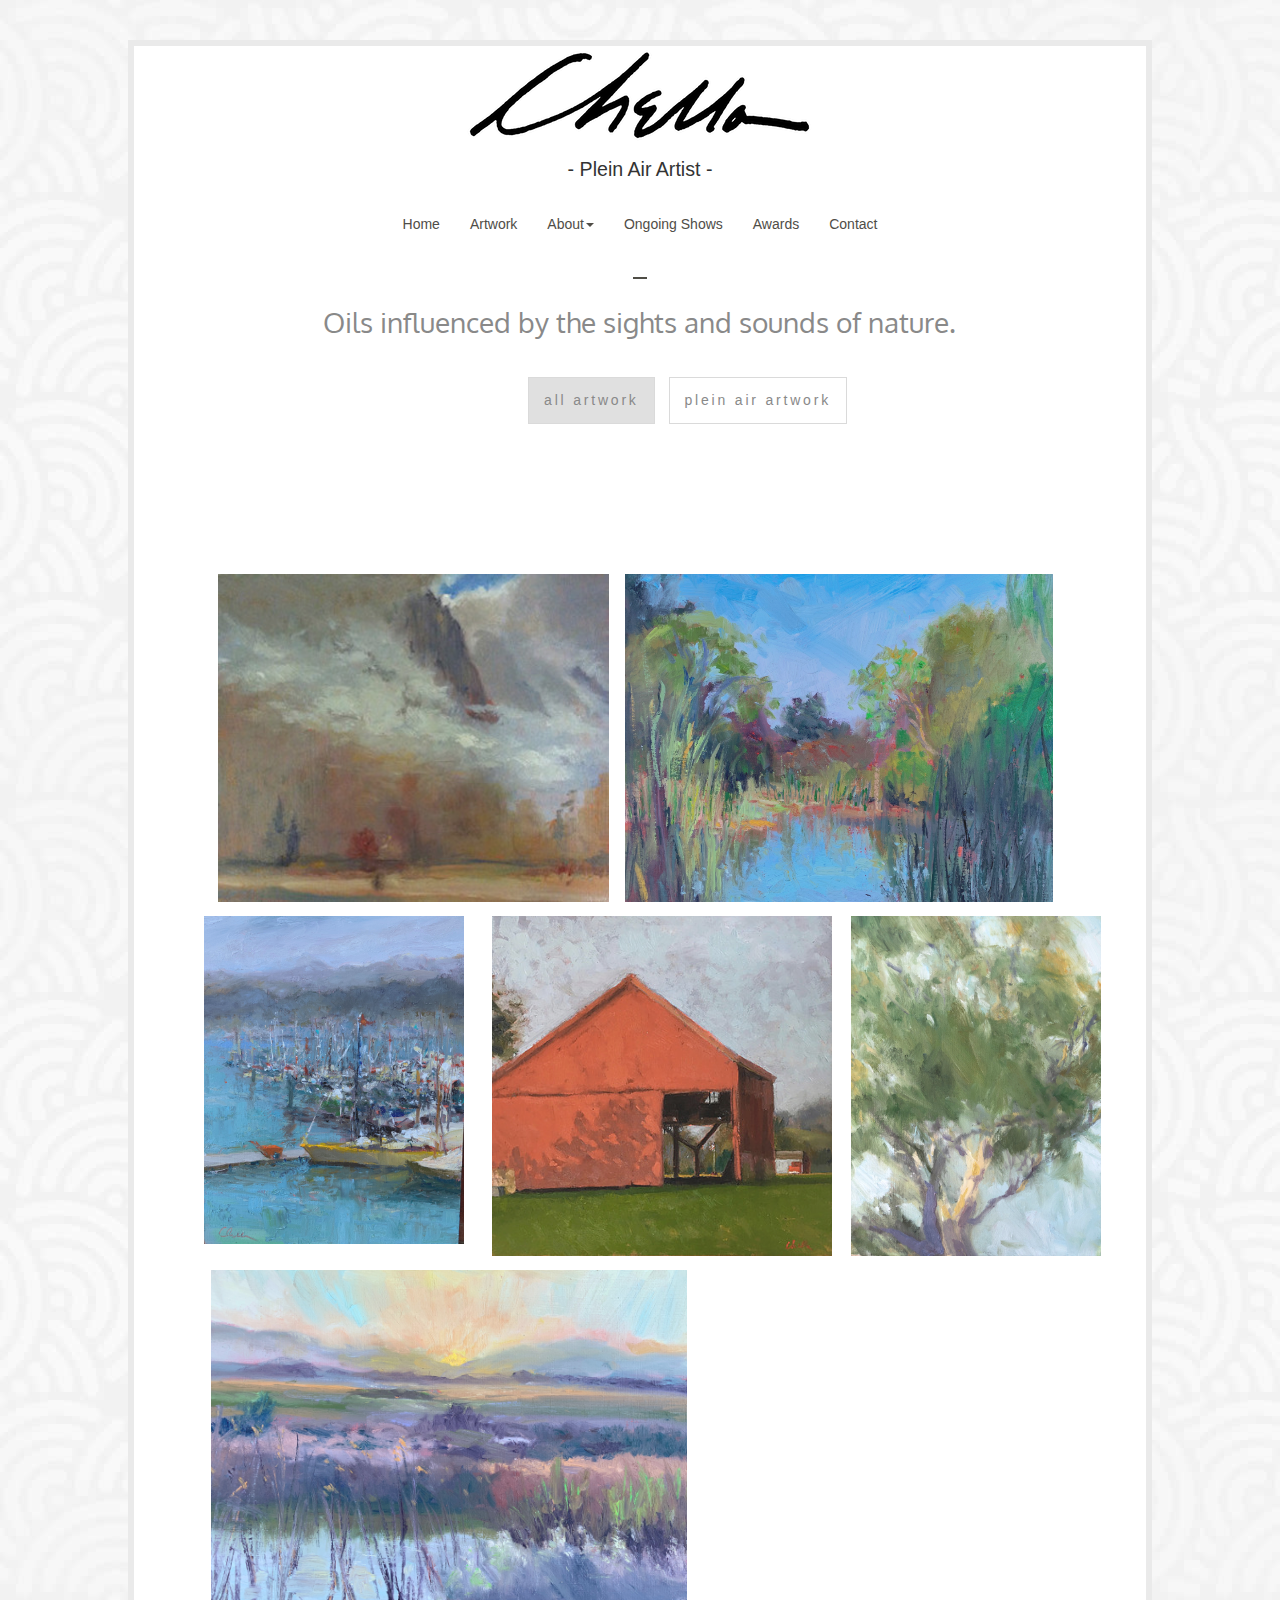
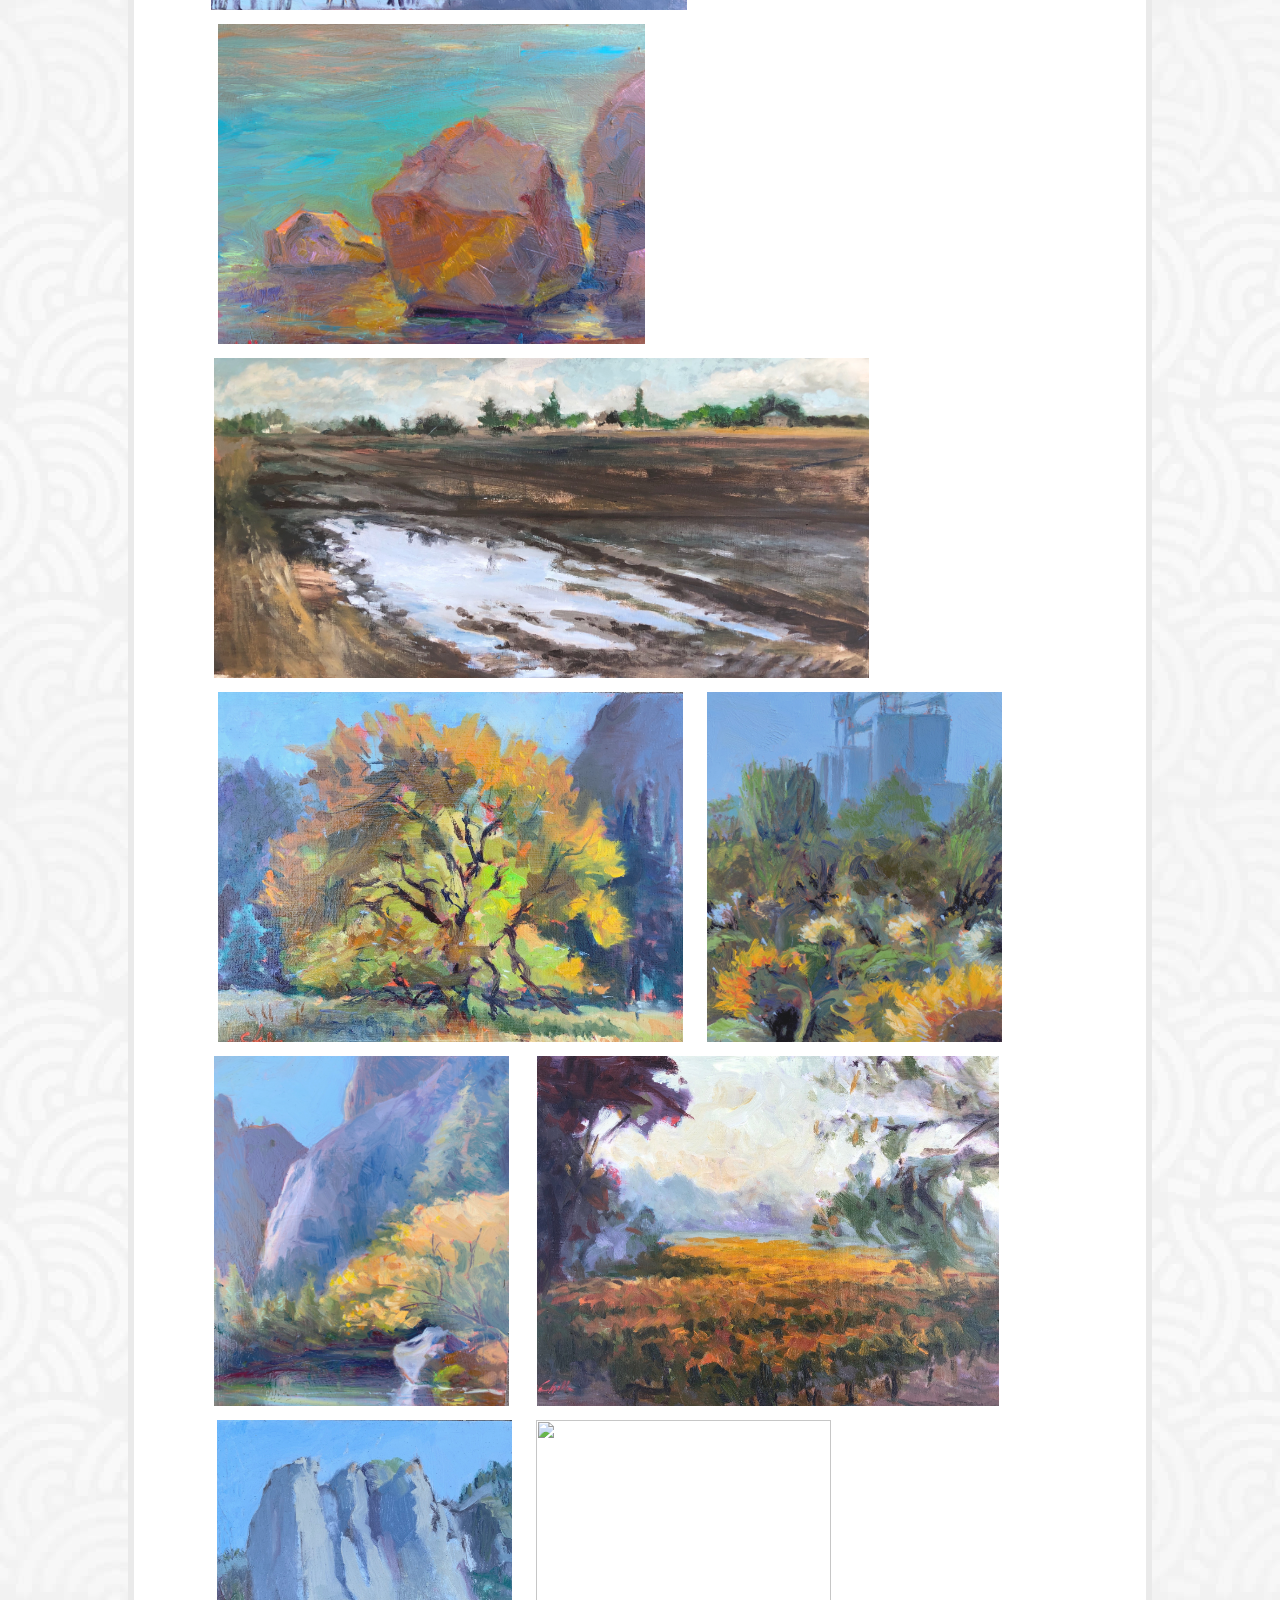
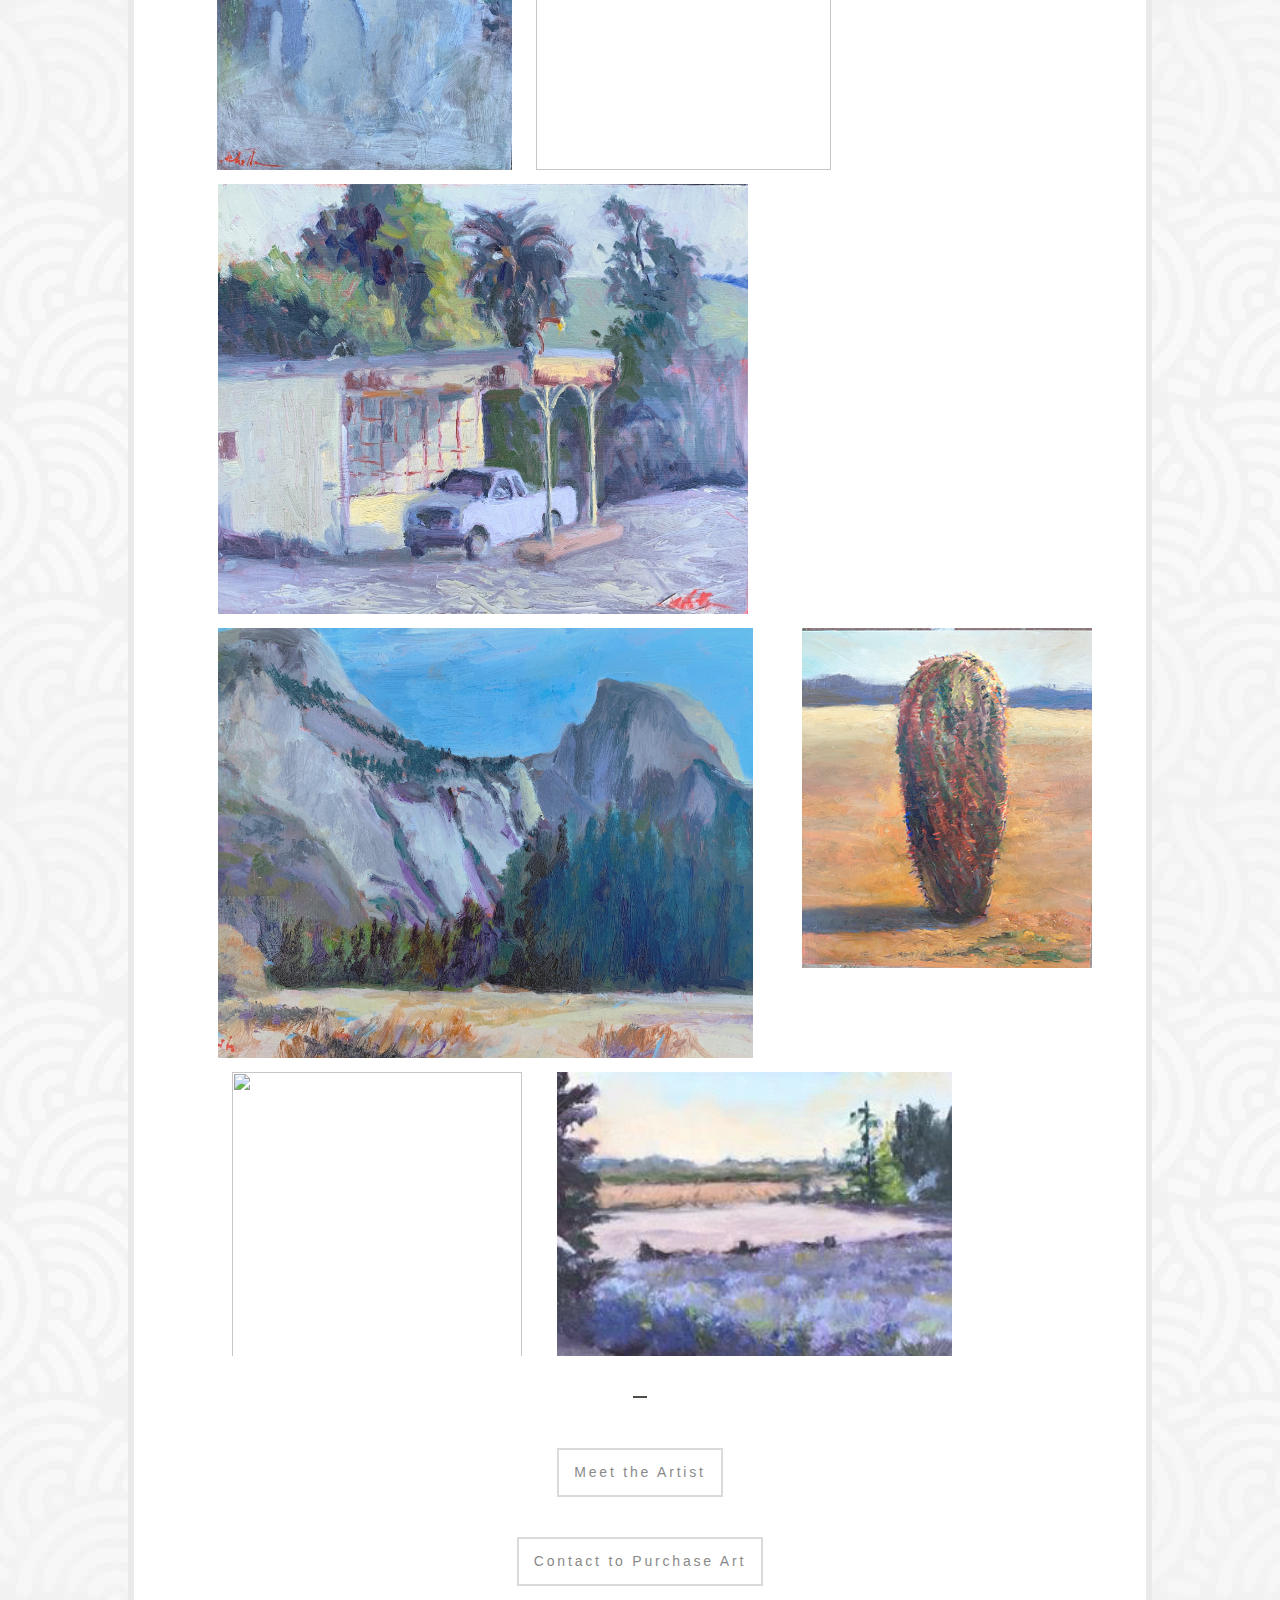
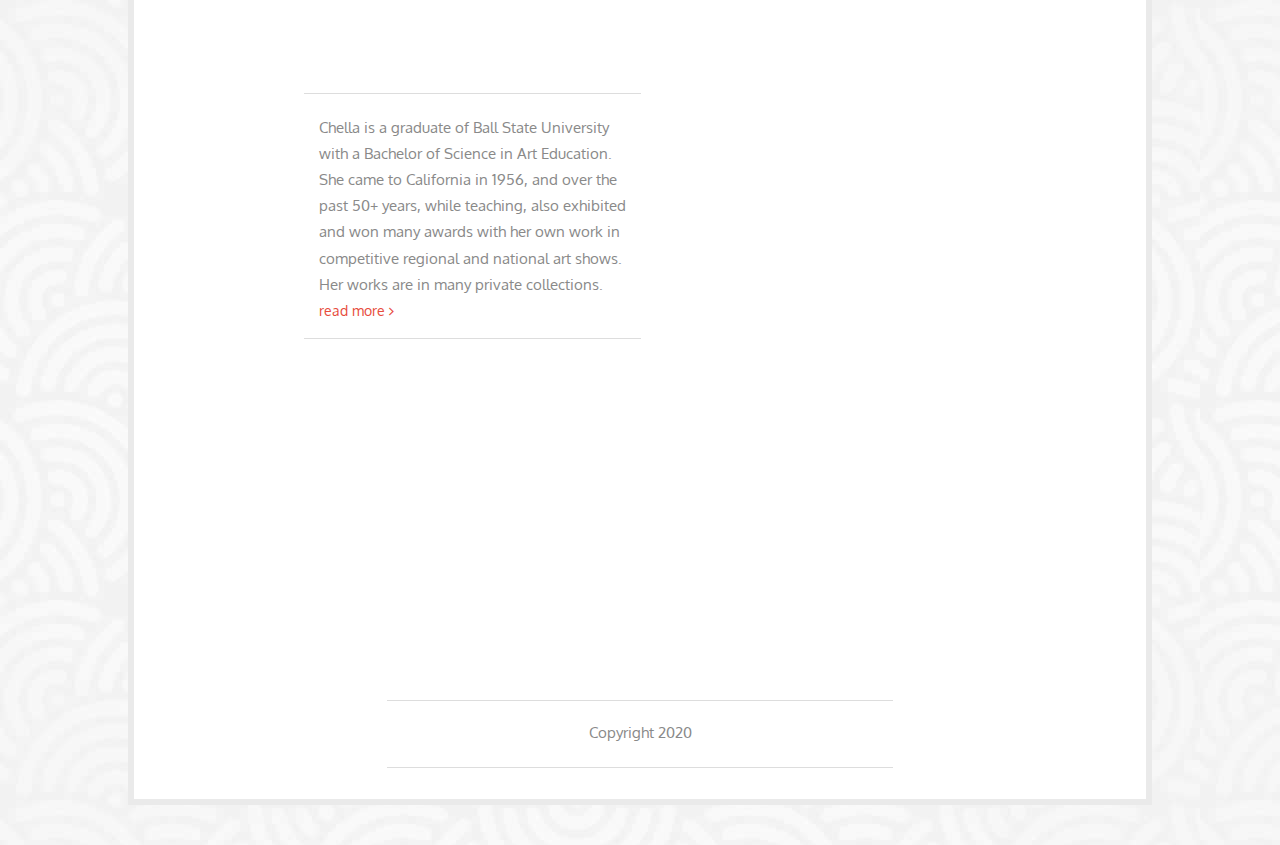
==== index-work.html @ 747bf7cd "website updated" ====
<!DOCTYPE html>
<html lang="en">
    <head>
        <title>Chella Gonsalves</title>

        <meta charset="utf-8">
        <meta name="description" content="">
        <meta name="viewport" content="width=device-width, initial-scale=1">
        
        <!-- Boostrap Core CSS-->
        <link rel="stylesheet" href="css/bootstrap.min.css"> 
        
        <!-- Main CSS -->
        <link rel="stylesheet" href="css/style.css">
        
        <!-- Gallery -->
        <link rel="stylesheet" href="css/touchTouch.css">
        
        <!-- Animate CSS -->
        <link href="css/animate.css" rel="stylesheet">

        <!-- Google fonts -->
        <link href='http://fonts.googleapis.com/css?family=Oxygen:400,300' rel='stylesheet' type='text/css'>
        <link rel="stylesheet" type="text/css" href="http://fonts.googleapis.com/css?family=Qwigley" >
        <!-- Font awesome -->
        <link href="font-awesome-4.1.0/css/font-awesome.min.css" rel="stylesheet" type="text/css">

   </head>
   <body>
   
   <!-- Start wrapper -->
   <div class="wrapper">
  	  <div class="col-md-12">
         <!-- Logo -->
         <div><a href="#"><img id="logo" src="img/Chella.png" alt=""/></a>
           <div class="title"> - Plein Air Artist -  </div>
         </div>

         <!-- Navigation -->
         <nav class="navbar navbar-default" role="navigation">
            <!-- Brand and toggle get grouped for better mobile display -->
            <div class="navbar-header">
                <button type="button" class="navbar-toggle" data-toggle="collapse" data-target="#bs-example-navbar-collapse-1">
                    <span class="sr-only">Toggle navigation</span>
                    <span class="icon-bar"></span>
                    <span class="icon-bar"></span>
                    <span class="icon-bar"></span>
                </button>
                <!-- navbar-brand is hidden on larger screens, but visible when the menu is collapsed -->
                <a href="#"><img id="logo" src="images/Chella.png" alt=""/></a>
                <div class="title"> - Plein Air Artist - </div>
                </div>
            </div>
            <!-- Collect the nav links, forms, and other content for toggling -->
            <div class="collapse navbar-collapse" id="bs-example-navbar-collapse-1">
                <ul class="nav navbar-nav">
                    <li>
                       <a href="index.html">Home</a>
                    </li>
                                         <li>
                       <a href="index-work.html">Artwork</a>
                    </li>
                                     <li class="dropdown">
                        <a href="#" class="dropdown-toggle" data-toggle="dropdown">About<b class="caret"></b></a>
                        <ul class="dropdown-menu">
                            <li>
                                <a href="about.html">Biography</a>
                            </li>
                                   <li>
                                <a href="affliliations.html">Affiliations</a>
                            </li>
                                   <li>
                                <a href="publications.html">Publications</a>
                            </li>
                                 <li>
                                <a href="publications.html">Commisions</a>
                            </li>
                                 <li>
                                <a href="publications.html">Collections</a>
                            </li>
                        </ul>
                    </li>
                    <li>
                       <a href="ongoingshows.html">Ongoing Shows</a>
                    </li>
                    <li>
                      <a  href="awards.html">Awards</a>
                    </li>
                    <li>
                      <a href="contact.html">Contact</a>
                    </li>
                </ul>
            </div>
            <!-- /navbar-collapse -->
         </nav>
         <!-- End nav -->


         <!-- Start margin -->
         <div class="margin-collection wow fadeIn" data-wow-delay="0.1s">
             <div class="col-md-10 col-xs-offset-1">
                  <div class="hr"></div>
                   <div id="motto" class="heading-c">
                    Oils influenced by the sights and sounds of nature. </div>
             </div>
             <!-- End text -->
             
             <!-- Start projects -->
             <div class="container">

               <ul class="portfolio-filter text-center">
                <li><a class="btn btn-default active" href="#" data-filter="*">All Artwork</a></li>
                <li><a class="btn btn-default" href="#" data-filter="*">Plein Air Artwork</a></li>
               </ul><!--/#portfolio-filter-->

               <div class="row-grid" style="width: 1140px;">
                 <div class="portfolio-items grid">
                    <div class="portfolio-item summer col-1-1 col-1-1 col-1-1 thumbs">
                      <figure class="effect-moses wow fadeIn" data-wow-delay="0.1s">
                       <a href="img/HiddenSculpture.jpg">
					   <img src="img/HiddenSculpture.jpg" style="width: 405px; height: 328px; margin-right: 0.5em; margin-bottom: 1em;" alt=""/>
					   <figcaption>
							<h2>Hidden Sculpture</h2>
                     <p>8" x 10" <br> $600.00</p>
					   </figcaption>
                       </a>
				       </figure>
                    </div><!-- /portfolio-item -->

                    <div class="portfolio-item autumn col-1-1 col-1-1 col-1-1 thumbs">
                       <figure class="effect-moses wow fadeIn">
                       <a href="img/LodiLake.jpeg">
					   <img src="img/LodiLake.jpeg" style="width: 437px; height: 328px; margin-right: 1em; margin-bottom: 1em;" alt=""/>
					   <figcaption>
							<h2>Lodi <br> Lake</h2>
							<p>11" x 14" <br> $550.00</p>
					   </figcaption>
                       </a>
				       </figure>       
                    </div><!-- /portfolio-item -->

                    <div class="portfolio-item spring col-1-1 col-1-1 col-1-1 thumbs">
                       <figure class="effect-moses wow fadeIn">
                       <a href="img/myyellowboat.jpeg">
					   <img src="img/myyellowboat.jpeg" style="width: 260px; height: 328px; margin-right: 1em; margin-bottom: 1em;" alt=""/>
					   <figcaption>
							<h2 style="font-size: 1.3em;">My Yellow Boat</h2>
							<p style="font-size: 1.3em;">10" x 8" <br> $515.00</p>
					   </figcaption>
                       </a>
				       </figure>       
                    </div><!-- /portfolio-item -->

                    <div class="portfolio-item spring col-1-1 col-1-1 col-1-1 thumbs">
                       <figure class="effect-moses wow fadeIn">
                       <a href="img/OriginalMeyerRoadBarn.jpg">
					   <img src="img/OriginalMeyerRoadBarn.jpg" style="width: 340px; height: 340px; margin-left: 1em; margin-right: 0.5em; margin-bottom: 1em;" alt=""/>
					   <figcaption>
							<h2 style="font-size: 1.3em;">Original Meyer Road Barn</h2>
							<p>10" x 10" <br> $500.00</p>
					   </figcaption>
                       </a>
				      </figure>       
                    </div><!-- /portfolio-item -->
          
                    <div class="portfolio-item summer col-1-1 col-1-1 col-1-1thumbs">
                       <figure class="effect-moses wow fadeIn">
                       <a href="img/thebreeze.g.jpeg">
					   <img src="img/thebreeze.g.jpeg" style="width: 250px; height: 340px; margin-left: 0.85em; margin-right: 1em; margin-bottom: 1em;" alt=""/>
					   <figcaption>
							<h2 style="font-size: 1.6em;">The Breeze</h2>
							<p style="font-size: 1.2em;">14" x 11" <br> $500.00</p>
					   </figcaption>
                       </a>
				       </figure>     
                    </div><!-- /portfolio-item -->

                    <div class="portfolio-item summer col-1-1 col-1-1 col-1-1 thumbs">
                       <figure class="effect-moses wow fadeIn">
                       <a href="img/IMG_0570.jpeg">
					   <img src="img/IMG_0570.jpeg" style="width: 480px; height: 340px; margin-left: 0.5em; margin-right: 1em; margin-bottom: 1em;" alt=""/>
					   <figcaption>
							<h2>Westside Sunset</h2>
							<p>9" x 12" <br> $525.00</p>
					   </figcaption>
                       </a>
				       </figure>       
                    </div><!-- /portfolio-item -->

                    <div class="portfolio-item autumn col-1-1 col-1-1 col-1-1 thumbs">
                       <figure class="effect-moses wow fadeIn">
                       <a href="img/specialformY.jpeg">
					   <img src="img/specialformY.jpeg" style="width: 428px; height: 320px; margin-left: 1em; margin-right: 0.5em; margin-bottom: 1em;" alt=""/>
					   <figcaption>
							<h2>special Forms</h2>
							<p>6" x 8" <br> $375.00</p>
					   </figcaption>
                       </a>
				       </figure>        
                    </div><!-- /portfolio-item -->

                    <div class="portfolio-item autumn col-1-1 col-1-1 col-1-1 thumbs">
                       <figure class="effect-moses wow fadeIn">
                       <a href="img/Checks & Water.jpeg">
					   <img src="img/Checks & Water.jpeg" style="width: 666px; height: 320px; margin-left: 0.7em; margin-right: 1em; margin-bottom: 1em;" alt=""/>
					   <figcaption>
							<h2>Checks & Water</h2>
							<p>15" x 30" <br> $750.00</p>
					   </figcaption>
                       </a>
				       </figure>      
                    </div><!-- /portfolio-item -->
                    

                     <div class="portfolio-item spring col-1-1 col-1-1 col-1-1 thumbs">
                       <figure class="effect-moses wow fadeIn">
                       <a href="img/THE YOSEMITE TREE.jpeg">
					   <img src="img/THE YOSEMITE TREE.jpeg" style="width: 465px; height: 350px; margin-left: 1em; margin-right: 1em; margin-bottom: 1em;" alt=""/>
					   <figcaption>
							<h2>The Yosemite Tree</h2>
							<p>9" x 12" <br> $565.00</p>
					   </figcaption>
                       </a>
				       </figure>  
                    </div><!-- /portfolio-item -->

                     <div class="portfolio-item spring col-1-1 col-1-1 col-1-1 thumbs">
                       <figure class="effect-moses wow fadeIn">
                       <a href="img/sunnyelevator.jpeg">
					   <img src="img/sunnyelevator.jpeg" style="width: 295px; height: 350px; margin-left: 0.7em; margin-right: 1em; margin-bottom: 1em;" alt=""/>
					   <figcaption>
							<h2>sunny elevator</h2>
							<p>8" x 6" <br> $375.00</p>
					   </figcaption>
                       </a>
				       </figure>  
                    </div><!-- /portfolio-item -->

                                        <div class="portfolio-item spring col-1-1 col-1-1 col-1-1 thumbs">
                       <figure class="effect-moses wow fadeIn">
                       <a href="img/THE MOMENT.jpeg">
					   <img src="img/THE MOMENT.jpeg" style="width: 295px; height: 350px; margin-left: 0.7em; margin-right: 1em; margin-bottom: 1em;" alt=""/>
					   <figcaption>
							<h2>The moment</h2>
							<p>12" x 9" <br> $525.00</p>
					   </figcaption>
                       </a>
				       </figure>  
                    </div><!-- /portfolio-item -->

                                        <div class="portfolio-item spring col-1-1 col-1-1 col-1-1 thumbs">
                       <figure class="effect-moses wow fadeIn">
                       <a href="img/ValleyVineyard.jpeg">
					   <img src="img/ValleyVineyard.jpeg" style="width: 465px; height: 350px; margin-left: 1em; margin-right: 0.5em; margin-bottom: 1em;" alt=""/>
					   <figcaption>
							<h2>Valley Vineyard</h2>
							<p>11" x 14" <br></p>
					   </figcaption>
                       </a>
				       </figure>  
                    </div><!-- /portfolio-item -->

                     <div class="portfolio-item spring col-1-1 col-1-1 col-1-1 thumbs">
                       <figure class="effect-moses wow fadeIn">
                       <a href="img/UnfinishedPortrait.jpeg">
					   <img src="img/UnfinishedPortrait.jpeg" style="width: 295px; height: 350px; margin-left: 0.9em; margin-right: 1em; margin-bottom: 1em;" alt=""/>
					   <figcaption>
							<h2>Unfinished Portrait</h2>
							<p>10" x 8" <br> $510.00</p>
					   </figcaption>
                       </a>
				       </figure>  
                    </div><!-- /portfolio-item -->

                     <div class="portfolio-item spring col-1-1 col-1-1 col-1-1 thumbs">
                       <figure class="effect-moses wow fadeIn">
                       <a href="img/dancer.jpeg">
					   <img src="img/dancer.jpeg" style="width: 295px; height: 350px; margin-left: 0.7em; margin-right: 1em; margin-bottom: 1em;" alt=""/>
					   <figcaption>
							<h2>Dancer</h2>
							<p>12" x 9" <br> $525.00</p>
					   </figcaption>
                       </a>
				       </figure>  
                    </div><!-- /portfolio-item -->

                     <div class="portfolio-item spring col-1-1 col-1-1 col-1-1 thumbs">
                       <figure class="effect-moses wow fadeIn">
                       <a href="img/FirstTexico.jpeg">
					   <img src="img/FirstTexico.jpeg" style="width: 537px; height: 430px; margin-left: 1em; margin-right: 0.5em; margin-bottom: 1em;" alt=""/>
					   <figcaption>
							<h2>First Texico</h2>
							<p>9" x 12" <br> $525.00</p>
					   </figcaption>
                       </a>
				       </figure>  
                    </div><!-- /portfolio-item -->

                     <div class="portfolio-item spring col-1-1 col-1-1 col-1-1 thumbs">
                       <figure class="effect-moses wow fadeIn">
                       <a href="img/MidPathY.jpeg">
					   <img src="img/MidPathY.jpeg" style="width: 535px; height: 430px; margin-left: 1em; margin-right: 1em; margin-bottom: 1em;" alt=""/>
					   <figcaption>
							<h2>MidpathY</h2>
							<p>9" x 12" <br> $565.00</p>
					   </figcaption>
                       </a>
				       </figure>  
                    </div><!-- /portfolio-item -->

                     <div class="portfolio-item spring col-1-1 col-1-1 col-1-1 thumbs">
                       <figure class="effect-moses wow fadeIn">
                       <a href="img/Southeast Barrel Cactus.jpg">
					   <img src="img/Southeast Barrel Cactus.jpg" style="width: 290px; height: 340px; margin-left: 2.5em; margin-right: 0.5em; margin-bottom: 1em;" alt=""/>
					   <figcaption>
							<h2 style="font-size: 1.3em;">Southeast Barrel Cactus</h2>
							<p>14" x 11" <br> $550.00</p>
					   </figcaption>
                       </a>
				       </figure>  
                    </div><!-- /portfolio-item -->

                    
                     <div class="portfolio-item spring col-1-1 col-1-1 col-1-1 thumbs">
                       <figure class="effect-moses wow fadeIn">
                       <a href="img/Ponderous.jpeg">
					   <img src="img/Ponderous.jpeg" style="width: 290px; height: 340px; margin-left: 2em; margin-right: 1em; margin-bottom: 1em;" alt=""/>
					   <figcaption>
							<h2 style="font-size: 1.3em;">Ponderous</h2>
							<p>14" x 11" <br> $600.00</p>
					   </figcaption>
                       </a>
				       </figure>  
                    </div><!-- /portfolio-item -->

                     <div class="portfolio-item spring col-1-1 col-1-1 col-1-1 thumbs">
                       <figure class="effect-moses wow fadeIn">
                       <a href="img/SoftLavender.jpg">
					   <img src="img/SoftLavender.jpg" style="width: 395px; height: 340px; margin-left: 1.5em; margin-right: 1em; margin-bottom: 1em;" alt=""/>
					   <figcaption>
							<h2>Soft Lavender</h2>
							<p>9" x 12" <br> $525.00</p>
					   </figcaption>
                       </a>
				       </figure>  
                    </div><!-- /portfolio-item -->

                 </div><!-- /portfolio-items -->
               </div><!-- /row -->
               
             </div><!-- /container -->

            <div class="hr"></div>
            
             <div class="text-center">
                   <a href="about.html" class="home1-btn btn">Meet the Artist</a><br>
                   <a href="contact.html" class="home1-btn btn">Contact to Purchase Art</a>
             </div> 
               
             <!-- Start left column -->
             <div class="box-home col-md-4 col-xs-offset-1">
                <h3>
                <span class="text-left">Chella is a graduate of Ball State University with a Bachelor of Science in Art Education. She came to California in 1956, and over the past 50+ years, while teaching, also exhibited and won many awards with her own work in competitive regional and national art shows. Her works are in many private collections.

                <a href="about.html">read more <i class="fa fa-angle-right"></i></a>
                </h3>
             </div>
             <!-- End left column -->
             
             <!-- Start right image -->
             <div class="col-md-6 wow fadeIn" data-wow-delay="0.1s">
               <div class="first">
               <img src="img/chellaphoto.jpg" alt="img" class="photo-home"/>
               </div>
                
             </div>
             <!-- End right image -->
               
       
         </div>
         <!-- End margin -->

         <!-- Start footer -->
         <div class="footer col-md-6 col-xs-offset-3">
              <h5>Copyright 2020
              </h5>
         </div>
         <!-- End footer -->

                  
      </div>
      <!-- End col-md-12 -->

   </div>
   <!-- End wrapper -->
   
      
   <!-- jQuery Version 1.11.0 -->
   <script src="js/jquery-1.11.0.js"></script>
   <!-- Boostrap JS -->
   <script src="js/bootstrap.min.js"></script>
   <!-- Isotope JS -->
   <script src="js/jquery.isotope.min.js"></script>
    <!-- Main JS -->
   <script src="js/main.js"></script>
   <!-- WOW JS -->
   <script src="js/wow.min.js"></script>
   <!-- Smooth scroll JS -->
   <script src="js/smoothscroll.js"></script>
    <!-- Gallery JavaScript -->
	<script src="js/touchTouch.jquery.js"></script>
	<script src="js/script.js"></script>
    
    <!-- Wow JavaScript -->
    <script src="js/wow.js"></script>
    
    <script>
    new WOW().init();
    </script>


</body>
</html>
---- css/style.css ----
/* ----------------------------------------------------
	 General styles
------------------------------------------------------- */

.container {
  padding: 0;
}

#commisions {
  scroll-behavior: smooth;
}

#collections {
  scroll-behavior: smooth;
}

/* artwork start */

.row .portfolio-items .portfolio-item .recent-work-wrap {
  display: flex;
  flex-wrap: wrap;
  margin-left: auto;
  margin-right: auto;
}

/* Create four equal columns that sits next to each other */
.recent-work-inner {
  flex: 30%;
  max-width: 40%;
  padding: 0;
}

.overlay a {
  margin-top: 1em;
  vertical-align: middle;
  width: 100%;
}

/* Responsive layout - makes a two column-layout instead of four columns */
@media screen and (max-width: 800px) {
  .recent-work-inner {
    flex: 50%;
    max-width: 50%;
    margin-right: 0;
  }
}

/* Responsive layout - makes the two columns stack on top of each other instead of next to each other */
@media screen and (max-width: 600px) {
  .recent-work-inner {
    flex: 100%;
    max-width: 100%;
    margin-right: 0;
  }
}

/* artwork end */

body {
  background-color: white;
  background-image: url(../img/bg.jpg);
  background-position: left top;
  background-repeat: repeat;
  -webkit-font-smoothing: antialiased;
}

a {
  color: #4f4d47;
  text-decoration: none;
  -webkit-transition: all 0.35s;
  transition: all 0.35s;
}

div .text-center {
  margin-top: 1em;
  margin-bottom: 0;
}

div #chellaphoto {
  padding: 0;
}

#motto {
  font-size: 2em;
}

a:hover {
  color: #dadada;
  text-decoration: underline;
}

.wrapper {
  background: white;
  margin: 40px auto;
  width: 80%;
  max-width: 1250px;
  overflow: hidden;
  border: 6px solid #eaeaea;
  -webkit-box-sizing: border-box;
  -moz-box-sizing: border-box;
  box-sizing: border-box;
  display: block;
  margin-left: auto;
  margin-right: auto;
}

img {
  max-width: 95%;
  height: auto;
  display: block;
  margin-left: auto;
  margin-right: auto;
}

.title {
  text-align: center;
  font-size: 1.4em;
}

.resp main-image {
  margin-bottom: 2em;
}

p {
  font-size: 1.1em;
  font-family: "Oxygen", sans-serif;
  color: #333;
  line-height: 1.7em;
  margin-top: 14px;
  margin-bottom: 20px;
}

h1 {
  font-family: "Qwigley", Helvetica, Sans-serif;
  font-size: 2.2em;
  font-weight: 600;
  color: #4f4d47;
  margin-top: 50px;
  margin-bottom: 0;
  text-align: center;
  line-height: 1.7em;
}

h2 {
  font-family: "Oxygen", sans-serif;
  font-size: 1em;
  font-weight: 400;
  color: #898989;
  margin-top: 40px;
  margin-bottom: 34px;
  text-align: center;
  line-height: 1.7em;
  padding-left: 150px;
  padding-right: 150px;
}

h3 {
  font-family: "Oxygen", sans-serif;
  font-size: 1em;
  font-weight: 400;
  color: #898989;
  margin-bottom: 14px;
  text-align: left;
  line-height: 1.7em;
}

h4 {
  font-family: "Oxygen", sans-serif;
  font-size: 1em;
  font-weight: 400;
  color: #898989;
  margin-top: 16px;
  margin-bottom: 14px;
  text-align: left;
  line-height: 1.7em;
}

.heading-inner {
  font-family: "Qwigley", Helvetica, Sans-serif;
  font-size: 2.2em;
  font-weight: 600;
  color: #4f4d47;
  margin-bottom: 0;
  text-align: center;
  line-height: 1.7em;
}

.hr {
  border-bottom: 2px solid #4f4d47;
  display: block;
  width: 14px;
  margin: auto;
  margin-bottom: 20px;
}

.media,
.media-heading {
  font-size: 1em;
}

.media .text-primary {
  color: #4f4d47;
}

.media,
p {
  font-size: 1em;
  font-family: "Oxygen", sans-serif;
  color: #333;
  line-height: 1.7em;
  margin-top: 14px;
  margin-bottom: 20px;
}

/* ----------------------------------------------------
	 Navigation and logo styles
------------------------------------------------------- */

.brand {
  display: none;
}

.navbar-default .navbar-brand {
  text-align: center;
  font-family: "Qwigley", Helvetica, Sans-serif;
  font-size: 2.4em;
  line-height: normal;
  color: #4f4d47;
  text-transform: capitalize;
}

.navbar-default .navbar-brand .title {
  display: block;
  text-align: center;
  font-size: 0.3em;
  font-weight: 400;
  color: #999999;
  text-transform: lowercase;
  font-family: "Oxygen", sans-serif;
}

.navbar-nav {
  text-transform: capitalize;
  font-weight: 400;
}

.navbar-default {
  background-color: transparent;
}

.navbar-toggle {
  border: none;
}

.nav .open > a,
.nav .open > a:hover,
.nav .open > a:focus {
  background-color: #eee;
  border-color: transparent;
}

@media screen and (min-width: 768px) {
  .brand {
    display: inherit;
    margin: 0;
    text-align: center;
    font-family: "Qwigley", Helvetica, Sans-serif;
    font-size: 4.1em;
    line-height: normal;
    color: #4f4d47;
    text-transform: capitalize;
  }

  .brand .title {
    display: block;
    text-align: center;
    font-size: 0.2em;
    font-weight: 400;
    color: #999999;
    text-transform: lowercase;
    font-family: "Oxygen", sans-serif;
  }

  .navbar {
    border-radius: 0;
    min-height: 0;
  }

  .navbar-header {
    display: none;
  }

  .navbar-default {
    border: none;
    background: #fff;
  }

  .navbar-default .navbar-nav > li > a {
    color: #898989;
    font-family: "Oxygen", sans-serif;
    font-size: 1.1em;
    border-top: 1px solid #dddddd;
    border-bottom: 1px solid #dddddd;
  }

  .navbar-default .navbar-nav > li > a:hover {
    color: #999999;
    top: auto;
    bottom: auto;
  }

  .navbar-nav > li > a {
    line-height: normal;
  }

  .navbar-nav {
    display: table;
    float: none;
    margin: 0 auto;
    table-layout: fixed;
    margin-top: 1em;
  }

  .navbar-default .navbar-nav > .active > a,
  .navbar-default .navbar-nav > .active > a:hover,
  .navbar-default .navbar-nav > .active > a:focus {
    color: #4f4d47;
    background-color: transparent;
  }
}

/* ----------------------------------------------------
	 Buttons styles
------------------------------------------------------- */

.btn {
  border-radius: 0px;
  text-decoration: none;
  padding: 12px 15px;
  font-size: 1em;
  line-height: 1.5em;
  font-weight: 400;
  letter-spacing: 0.2em;
  -webkit-transition: all 0.2s ease-in-out;
  -moz-transition: all 0.2s ease-in-out;
  -ms-transition: all 0.2s ease-in-out;
  -o-transition: all 0.2s ease-in-out;
  transition: all 0.2s ease-in-out;
  margin-bottom: 10px;
  margin-top: 10px;
}

.home-btn {
  color: #898989;
  background-color: transparent;
  border: 2px solid #dadada;
}

.home-btn:hover {
  color: #4f4d47;
  background-color: transparent;
  border-color: #4f4d47;
}

.home1-btn {
  color: #898989;
  background-color: transparent;
  border: 2px solid #dadada;
  margin-top: 30px;
}

.home1-btn:hover {
  color: #4f4d47;
  background-color: transparent;
  border-color: #4f4d47;
}

/* ----------------------------------------------------
	 Home page styles
------------------------------------------------------- */

.main-image {
  margin-top: 20px;
  z-index: 1;
}

.box-home {
  color: #898989;
  font-family: "Oxygen", sans-serif;
  font-size: 1.1em;
  border-top: 1px solid #dddddd;
  border-bottom: 1px solid #dddddd;
  margin-top: 65px;
  margin-left: 170px;
}

.box-home a {
  color: #e74c3c;
  font-family: "Oxygen", sans-serif;
  font-size: 0.9em;
}

.box-home a:hover {
  color: #898989;
}

.photo-home {
  margin-top: 60px;
  margin-bottom: 30px;
  margin-left: 50px;
}

.text-left {
  font-family: "Oxygen", sans-serif;
  font-size: 1em;
  color: #898989;
  margin-top: 16px;
  margin-bottom: 14px;
  text-align: left;
  line-height: 1.7em;
  display: inline;
  font-weight: 400;
}

.first .square {
  width: 200px;
  height: 200px;
  border: 15px solid white;
  position: absolute;
  top: 87px;
  right: 41px;
  z-index: 1;
}

/* ----------------------------------------------------
	 About page styles
------------------------------------------------------- */

.heading-inner {
  font-size: 3.2em;
  margin-top: 0;
}

.box-about {
  color: #898989;
  font-family: "Oxygen", sans-serif;
  font-size: 1.1em;
  border-top: 1px solid #dddddd;
  border-bottom: 1px solid #dddddd;
  margin-top: 2em;
}

.photo-about {
  margin-top: 2em;
  align-content: center;
  padding: 0;
}

.text-about {
  font-size: 1em;
  font-weight: 400;
  text-transform: uppercase;
  color: #4f4d47;
}

/* ----------------------------------------------------
	 Services page styles
------------------------------------------------------- */

.margin-services {
  margin-top: 50px;
}

.margin-services p {
  font-size: 1.1em;
  font-family: "Oxygen", sans-serif;
  color: #e74c3c;
  line-height: 1.7em;
  margin-top: 14px;
  margin-bottom: 20px;
}

.heading-services {
  font-size: 1.4em;
  font-weight: 600;
  color: #4f4d47;
  margin-top: 140px;
  text-align: center;
  font-family: "Oxygen", sans-serif;
  line-height: 1.7em;
  margin-left: -160px;
  background-color: #e0e0e0;
  padding: 15px;
  width: 44%;
}

.photo-services {
  margin-top: 13px;
  margin-bottom: 86px;
}

.first-s .square {
  width: 200px;
  height: 200px;
  border: 15px solid white;
  position: absolute;
  top: 77px;
  right: 41px;
}

/* ----------------------------------------------------
	 Collections page styles
------------------------------------------------------- */

.margin-collection {
  margin-top: 30px;
}

.heading-c {
  font-family: "Oxygen", sans-serif;
  font-size: 1em;
  font-weight: 400;
  color: #898989;
  margin-top: 16px;
  margin-bottom: 20px;
  text-align: center;
  line-height: 1.7em;
}

.portfolio-items,
.portfolio-filter {
  list-style: none outside none;
  margin: 0 0 40px 0;
  padding: 0;
}

.portfolio-filter > li {
  display: inline-block;
}

.portfolio-filter > li a {
  background: none repeat scroll 0 0 #ffffff;
  font-size: 1em;
  font-weight: 400;
  margin-right: 10px;
  text-transform: lowercase;
  transition: all 0.9s ease 0s;
  -moz-transition: all 0.9s ease 0s;
  -webkit-transition: all 0.9s ease 0s;
  -o-transition: all 0.9s ease 0s;
  outline: none;
  border-radius: 0;
  color: #898989;
  background-color: transparent;
  border: 1px solid #dadada;
  display: flex;
}

.portfolio-filter > li a:hover,
.portfolio-filter > li a.active {
  color: #898989;
  background: #e0e0e0;
  border: 1px solid #dadada;
  box-shadow: none;
}

.portfolio-items > li {
  float: left;
  padding: 0;
  -webkit-box-sizing: border-box;
  -moz-box-sizing: border-box;
  box-sizing: border-box;
}

.portfolio-item {
  margin: 0;
  padding: 0;
}

/* Isotope styles */
/**** Isotope Filtering ****/
.isotope-item {
  z-index: 2;
}

.isotope-hidden.isotope-item {
  z-index: 1;
}

/**** Isotope CSS3 transitions ****/
.isotope,
.isotope .isotope-item {
  -webkit-transition-duration: 0.8s;
  -moz-transition-duration: 0.8s;
  -ms-transition-duration: 0.8s;
  -o-transition-duration: 0.8s;
  transition-duration: 0.8s;
}

.isotope {
  -webkit-transition-property: height, width;
  -moz-transition-property: height, width;
  -ms-transition-property: height, width;
  -o-transition-property: height, width;
  transition-property: height, width;
}

.isotope .isotope-item {
  -webkit-transition-property: -webkit-transform, opacity;
  -moz-transition-property: -moz-transform, opacity;
  -ms-transition-property: -ms-transform, opacity;
  -o-transition-property: -o-transform, opacity;
  transition-property: transform, opacity;
}

/**** disabling Isotope CSS3 transitions ****/
.isotope.no-transition,
.isotope.no-transition .isotope-item,
.isotope .isotope-item.no-transition {
  -webkit-transition-duration: 0s;
  -moz-transition-duration: 0s;
  -ms-transition-duration: 0s;
  -o-transition-duration: 0s;
  transition-duration: 0s;
}

/* End: Recommended Isotope styles */
/* disable CSS transitions for containers with infinite scrolling*/
.isotope.infinite-scrolling {
  -webkit-transition: none;
  -moz-transition: none;
  -ms-transition: none;
  -o-transition: none;
  transition: none;
}

.recent-work-wrap {
  position: relative;
}

.recent-work-wrap img {
  max-width: 100%;
}

.recent-work-wrap .recent-work-inner {
  top: 0;
  background: transparent;
  opacity: 0.9;
  width: 100%;
  border-radius: 0;
  margin-bottom: 0;
}

.recent-work-wrap:hover .overlay {
  opacity: 0.7;
  -webkit-filter: grayscale(1);
  filter: grayscale(1);
  -webkit-transition-duration: 1s;
  -moz-transition-duration: 1s;
  -ms-transition-duration: 1s;
  -o-transition-duration: 1s;
  transition-duration: 1s;
}

#arttitle {
  font-size: 2em;
  float: left;
}

.grid {
  position: relative;
  list-style: none;
  text-align: center;
  margin-top: 40px;
}

figcaption h2 {
  visibility: hidden;
}

figcaption:hover h2 {
  visibility: visible;
}

.grid figure {
  position: relative;
  overflow: hidden;
  text-align: center;
  cursor: pointer;
  padding: 0;
}

.grid figure img {
  position: relative;
  display: block;
  margin-right: 0;
}

.grid figure figcaption {
  padding: 2em;
  color: #fff;
  text-transform: uppercase;
  -webkit-backface-visibility: hidden;
  backface-visibility: hidden;
}

.grid figure figcaption::before,
.grid figure figcaption::after {
  pointer-events: none;
}

.grid figure figcaption,
.grid figure figcaption > a {
  position: absolute;
  top: 0;
  left: 0;
  width: 100%;
  height: 100%;
}

.grid figure figcaption > a {
  z-index: 1000;
  text-indent: 200%;
  white-space: nowrap;
  font-size: 0;
  opacity: 0;
}

.grid figure h2 {
  word-spacing: -0.15em;
  font-weight: 400;
  font-family: "Oxygen", sans-serif;
  text-transform: uppercase;
  -webkit-backface-visibility: hidden;
  backface-visibility: hidden;
}

.grid figure h2 span {
  font-weight: 400;
  margin-left: 10px;
  text-transform: uppercase;
  -webkit-backface-visibility: hidden;
  backface-visibility: hidden;
}

.grid figure h2,
.grid figure p {
  margin: 0;
  text-transform: uppercase;
  -webkit-backface-visibility: hidden;
  backface-visibility: hidden;
}

.grid figure p {
  letter-spacing: 1px;
  font-size: 1em;
  color: white;
  text-align: center;
}

figure.effect-moses img {
  opacity: 0.9;
  -webkit-transition: opacity 0.35s;
  transition: opacity 0.35s;
}

figure.effect-moses h2,
figure.effect-moses p {
  padding: 20px;
  width: 50%;
  height: 50%;
  border-top: 1px solid black;
  color: black;
}

figure.effect-moses h2 {
  padding: 20px;
  width: 50%;
  height: 50%;
  text-align: left;
  -webkit-transition: -webkit-transform 0.35s;
  transition: transform 0.35s;
  -webkit-transform: translate3d(10px, 10px, 0);
  transform: translate3d(10px, 10px, 0);
  font-size: 1.6em;
}

figure.effect-moses p {
  float: right;
  padding: 20px;
  text-align: right;
  opacity: 0;
  -webkit-transition: opacity 0.35s, -webkit-transform 0.35s;
  transition: opacity 0.35s, transform 0.35s;
  -webkit-transform: translate3d(-50%, -50%, 0);
  transform: translate3d(-50%, -50%, 0);
  font-size: 0.9em;
}

figure.effect-moses:hover h2 {
  -webkit-transform: translate3d(0, 0, 0);
  transform: translate3d(0, 0, 0);
}

figure.effect-moses:hover p {
  opacity: 1;
  -webkit-transform: translate3d(0, 0, 0);
  transform: translate3d(0, 0, 0);
  font-size: 1.5em;
  text-transform: lowercase;
}

figure.effect-moses:hover img {
  opacity: 0.25;
}

/*---------------------------------------------------
	Resume page styles
---------------------------------------------------*/

.margin-resume {
  margin-top: 1.3em;
  margin-bottom: -20px;
}

.desc {
  padding-top: 25px;
}

.desc p {
  color: #2f2f2f;
}

.desc .e-heading {
  color: #e74c3c;
  font-weight: 400;
  text-transform: none;
  font-size: 1em;
}

.more {
  color: #7d7d7d;
  line-height: 1.6em;
}

.date {
  font-size: 0.8em;
  text-transform: uppercase;
}

.line-symbol {
  padding: 0;
  border: none;
  border-top: 1px solid #dadada;
  color: #a3a3a3;
  text-align: center;
  width: 83%;
  margin: 0 auto;
  background: transparent;
  margin-top: 23px;
}

.line-symbol:after {
  content: "resume";
  display: inline-block;
  position: relative;
  top: -0.7em;
  font-size: 1.1em;
  padding: 0 0.25em;
  background: white;
  font-family: "Qwigley", Helvetica, Sans-serif;
}

/* ----------------------------------------------------
	 News page styles
------------------------------------------------------- */

.margin-news {
  margin-top: 30px;
}

.holder {
  width: 100%;
  padding-bottom: 6px;
  margin-top: 40px;
}

.holder p {
  font-size: 1.1em;
  font-family: "Oxygen", sans-serif;
  color: #898989;
  line-height: 1.7em;
  margin-top: 14px;
  margin-bottom: 20px;
}

h5 {
  font-size: 1.1em;
  font-weight: 600;
  color: #4f4d47;
  margin-top: 50px;
  text-align: center;
  font-family: "Oxygen", sans-serif;
  line-height: 1.7em;
}

h5 .date {
  font-size: 0.9em;
  font-weight: 400;
  color: #e74c3c;
  margin-top: 15px;
  margin-bottom: 14px;
  text-align: center;
  line-height: 1.7em;
  display: block;
  text-transform: lowercase;
  font-family: "Oxygen", sans-serif;
}

.photo-news {
  margin-top: 13px;
  margin-bottom: 26px;
}

/* ----------------------------------------------------
	 Contact page styles
------------------------------------------------------- */

.box-contact {
  font-family: "Oxygen", sans-serif;
  border-top: 1px solid #dddddd;
  margin-top: 110px;
}

#contact-area {
  margin-top: 25px;
}

#contact-area input,
#contact-area textarea {
  padding: 5px;
  width: 64%;
  margin: 0px 0px 10px 0px;
  border: 2px solid #dadada;
}

#contact-area textarea {
  height: 90px;
}

#contact-area textarea:focus,
#contact-area input:focus {
  border: 2px solid #900;
}

#contact-area input.submit-button {
  width: 100px;
  float: left;
  margin-left: 116px;
  color: #898989;
  background-color: transparent;
  border: 2px solid #dadada;
}

label {
  float: left;
  text-align: left;
  margin-right: 15px;
  width: 100px;
  padding-top: 5px;
  font-size: 1em;
  color: #4f4d47;
}

h6 {
  font-size: 1em;
  font-weight: 400;
  color: #4f4d47;
  text-align: left;
  font-family: "Oxygen", sans-serif;
  line-height: 1.7em;
  padding-bottom: 24px;
}

h6 span {
  font-weight: 400;
  color: #4f4d47;
  text-align: center;
  font-family: "Oxygen", sans-serif;
  line-height: 1.7em;
  display: block;
}

.photo-contact {
  margin-top: 5.5em;
  margin-bottom: 100px;
  margin-right: 150px;
}

#contact-text {
  margin-left: 150px;
  margin-top: 5.5em;
}

#map-canvas {
  height: 400px;
  width: 100%;
}

/* ----------------------------------------------------
	 Footer
------------------------------------------------------- */

.footer {
  color: #898989;
  font-family: "Oxygen", sans-serif;
  font-size: 1.1em;
  border-top: 1px solid #dddddd;
  border-bottom: 1px solid #dddddd;
  margin-top: 2em;
  margin-bottom: 2em;
}

.footer h5 {
  font-size: 1em;
  font-weight: 400;
  color: #898989;
  margin-top: 18px;
  padding-bottom: 12px;
  text-align: center;
}

.footer h5 .icon1 {
  margin-left: 12px;
}

/* ----------------------------------------------------
	 Responsive styles
------------------------------------------------------- */

@media screen and (max-width: 1280px) {
  .box-home {
    margin-top: 97px;
  }

  .portfolio-items,
  .portfolio-filter {
    margin: 0 53px 40px 0;
    padding: 5em;
  }
}

@media screen and (max-width: 1024px) {
  .box-home {
    margin-top: 70px;
  }

  .photo-home {
    margin-top: 80px;
  }

  .portfolio-items,
  .portfolio-filter {
    margin: 0 87px 40px 0;
    padding: 0;
  }

  #contact-area input.submit-button {
    margin-left: 0;
  }

  h6 {
    margin-left: 0;
  }

  .first .square {
    width: 150px;
    height: 150px;
    border: 15px solid white;
    position: absolute;
    top: 100px;
    right: 27px;
    z-index: 1;
  }

  .grid figure p {
    letter-spacing: 1px;
    font-size: 0.7em;
    color: white;
    text-align: center;
  }
}

@media screen and (max-width: 800px) {
  .col-xs-offset-3,
  .col-xs-offset-1 {
    margin-left: 0;
  }

  .photo-home {
    margin-left: 0;
  }

  .photo-about {
    margin-left: 0;
  }

  .photo-contact {
    margin-left: 0;
  }

  .box-home {
    margin-top: 60px;
  }

  .portfolio-items,
  .portfolio-filter {
    margin: 0 68px 40px 0;
    padding: 0;
  }

  .margin-about,
  .margin-collection,
  .margin-resume,
  .margin-news,
  .margin-contact {
    margin-top: 64px;
  }

  #contact-area input,
  #contact-area textarea {
    width: 70%;
  }

  #contact-area input.submit-button {
    margin-left: 118px;
  }

  h6 {
    margin-left: 116px;
  }

  .first .square {
    display: none;
  }

  .grid figure p {
    letter-spacing: 1px;
    font-size: 0.9em;
    color: white;
    text-align: center;
  }
}

@media screen and (max-width: 768px) {
  .portfolio-items,
  .portfolio-filter {
    margin: 0 95px 40px 0;
    padding: 0;
  }

  .heading-services {
    font-size: 1.4em;
    font-weight: 600;
    color: #4f4d47;
    margin-top: 10px;
    text-align: center;
    font-family: "Oxygen", sans-serif;
    line-height: 1.7em;
    margin: 0 auto;
    background-color: #dadada;
    padding: 15px;
    width: 90%;
  }

  .photo-services {
    margin-top: 13px;
    margin-bottom: 29px;
  }

  .margin-services p {
    margin-bottom: 44px;
  }

  .nav > li > a {
    padding: 14px;
  }
}

@media screen and (max-width: 600px) {
  .navbar {
    border: none !important;
  }

  .resp {
    margin-top: 24px;
  }

  .navbar-toggle {
    margin-top: 78px;
    border: none;
  }

  .portfolio-items,
  .portfolio-filter {
    margin: 0 0 40px 0;
    padding: 0;
  }

  .heading-collections {
    margin-top: 42px;
  }
}

@media screen and (max-width: 480px) {
  h2 {
    padding-left: 40px;
    padding-right: 40px;
  }

  #contact-area input.submit-button {
    margin-left: 50px;
  }

  h6 {
    margin-left: 0;
  }

  .photo-about {
    margin-top: 20px;
    margin-bottom: 4px;
    margin-left: 5px;
  }
}

@media screen and (max-width: 480px) {
  .grid figure p {
    display: none;
  }

  .first-s .square {
    display: none;
  }

  .heading-services {
    font-size: 1.1em;
  }
}
---- css/touchTouch.css ----
/* The gallery overlay */

#galleryOverlay{
	width:100%;
	height:100%;
	position:fixed;
	top:0;
	left:0;
	opacity:0;
	z-index:100000;
	background-color:#222;
	background-color:rgba(0,0,0,0.8);
	overflow:hidden;
	display:none;
	
	-moz-transition:opacity 1s ease;
	-webkit-transition:opacity 1s ease;
	transition:opacity 1s ease;
}

/* This class will trigger the animation */

#galleryOverlay.visible{
	opacity:1;
}

#gallerySlider{
	height:100%;
	
	left:0;
	top:0;
	
	width:100%;
	white-space: nowrap;
	position:absolute;
	
	-moz-transition:left 0.4s ease;
	-webkit-transition:left 0.4s ease;
	transition:left 0.4s ease;
}

#gallerySlider .placeholder{
	height: 100%;
	line-height: 1px;
	text-align: center;
	width:100%;
	display:inline-block;
}

/* The before element moves the
 * image halfway from the top */

#gallerySlider .placeholder:before{
	content: "";
	display: inline-block;
	height: 50%;
	width: 1px;
	margin-right:-1px;
}

#gallerySlider .placeholder img{
	display: inline-block;
	max-height: 100%;
	max-width: 100%;
	vertical-align: middle;
}

#gallerySlider.rightSpring{
	-moz-animation: rightSpring 0.3s;
	-webkit-animation: rightSpring 0.3s;
}

#gallerySlider.leftSpring{
	-moz-animation: leftSpring 0.3s;
	-webkit-animation: leftSpring 0.3s;
}

/* Firefox Keyframe Animations */

@-moz-keyframes rightSpring{
	0%{		margin-left:0px;}
	50%{	margin-left:-30px;}
	100%{	margin-left:0px;}
}

@-moz-keyframes leftSpring{
	0%{		margin-left:0px;}
	50%{	margin-left:30px;}
	100%{	margin-left:0px;}
}

/* Safari and Chrome Keyframe Animations */

@-webkit-keyframes rightSpring{
	0%{		margin-left:0px;}
	50%{	margin-left:-30px;}
	100%{	margin-left:0px;}
}

@-webkit-keyframes leftSpring{
	0%{		margin-left:0px;}
	50%{	margin-left:30px;}
	100%{	margin-left:0px;}
}

/* Arrows */

#prevArrow,#nextArrow{
	border:none;
	text-decoration:none;
	background:url('../img/arrows.png') no-repeat;
	opacity:0.5;
	cursor:pointer;
	position:absolute;
	width:43px;
	height:58px;
	
	top:50%;
	margin-top:-29px;
	
	-moz-transition:opacity 0.2s ease;
	-webkit-transition:opacity 0.2s ease;
	transition:opacity 0.2s ease;
}

#prevArrow:hover, #nextArrow:hover{
	opacity:1;
}

#prevArrow{
	background-position:left top;
	left:40px;
}

#nextArrow{
	background-position:right top;
	right:40px;
}
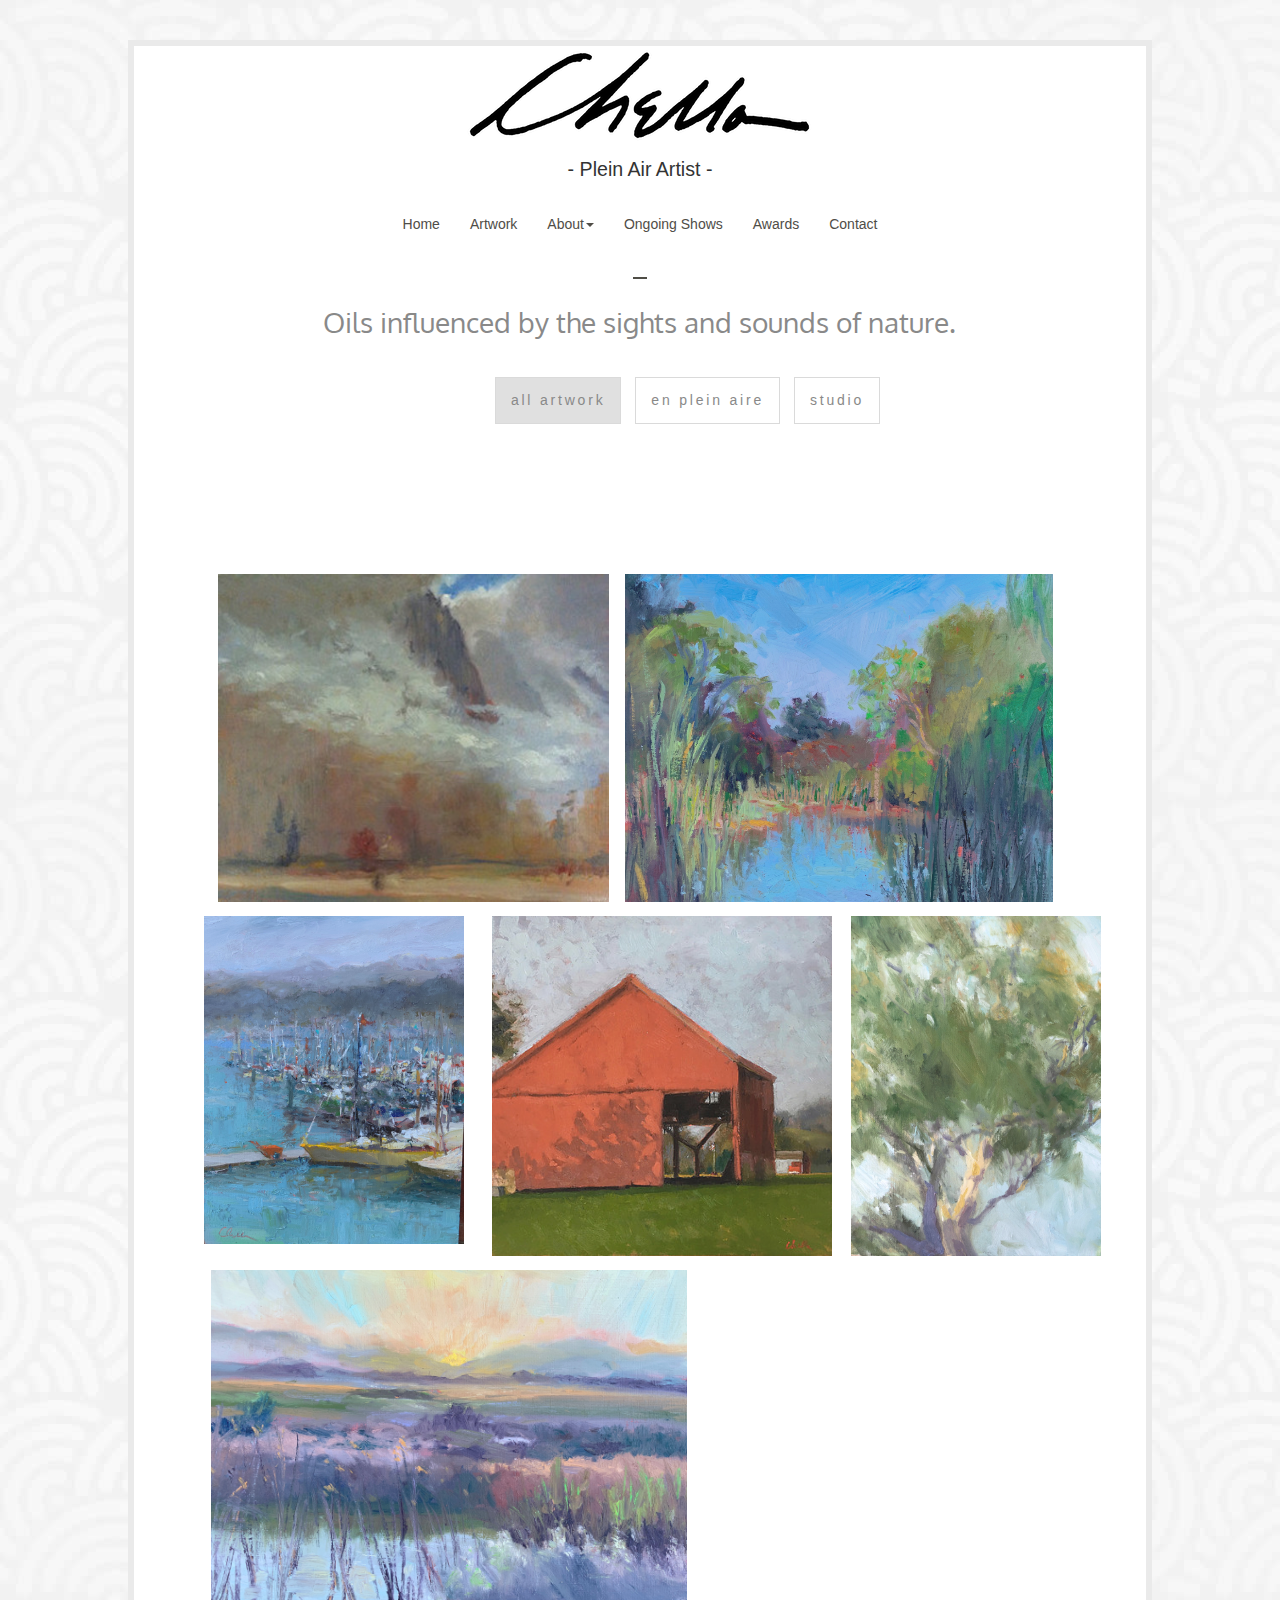
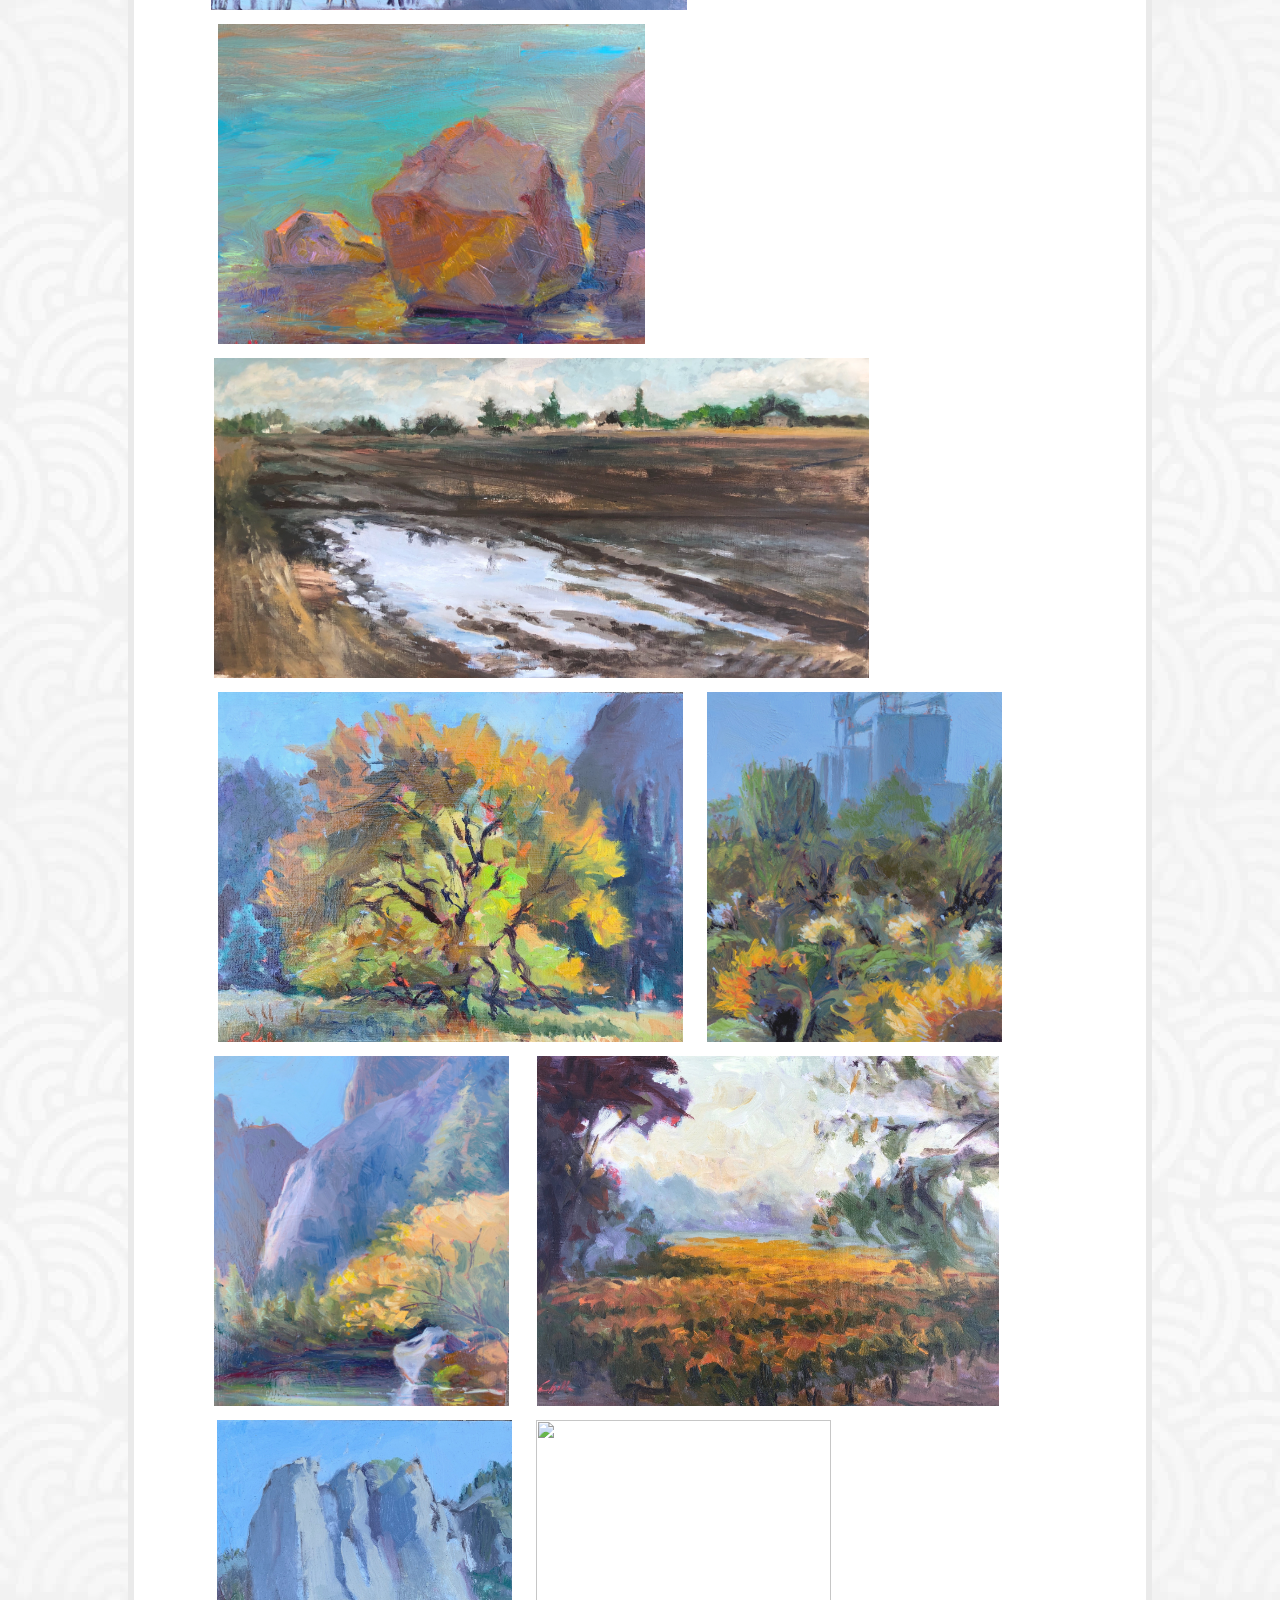
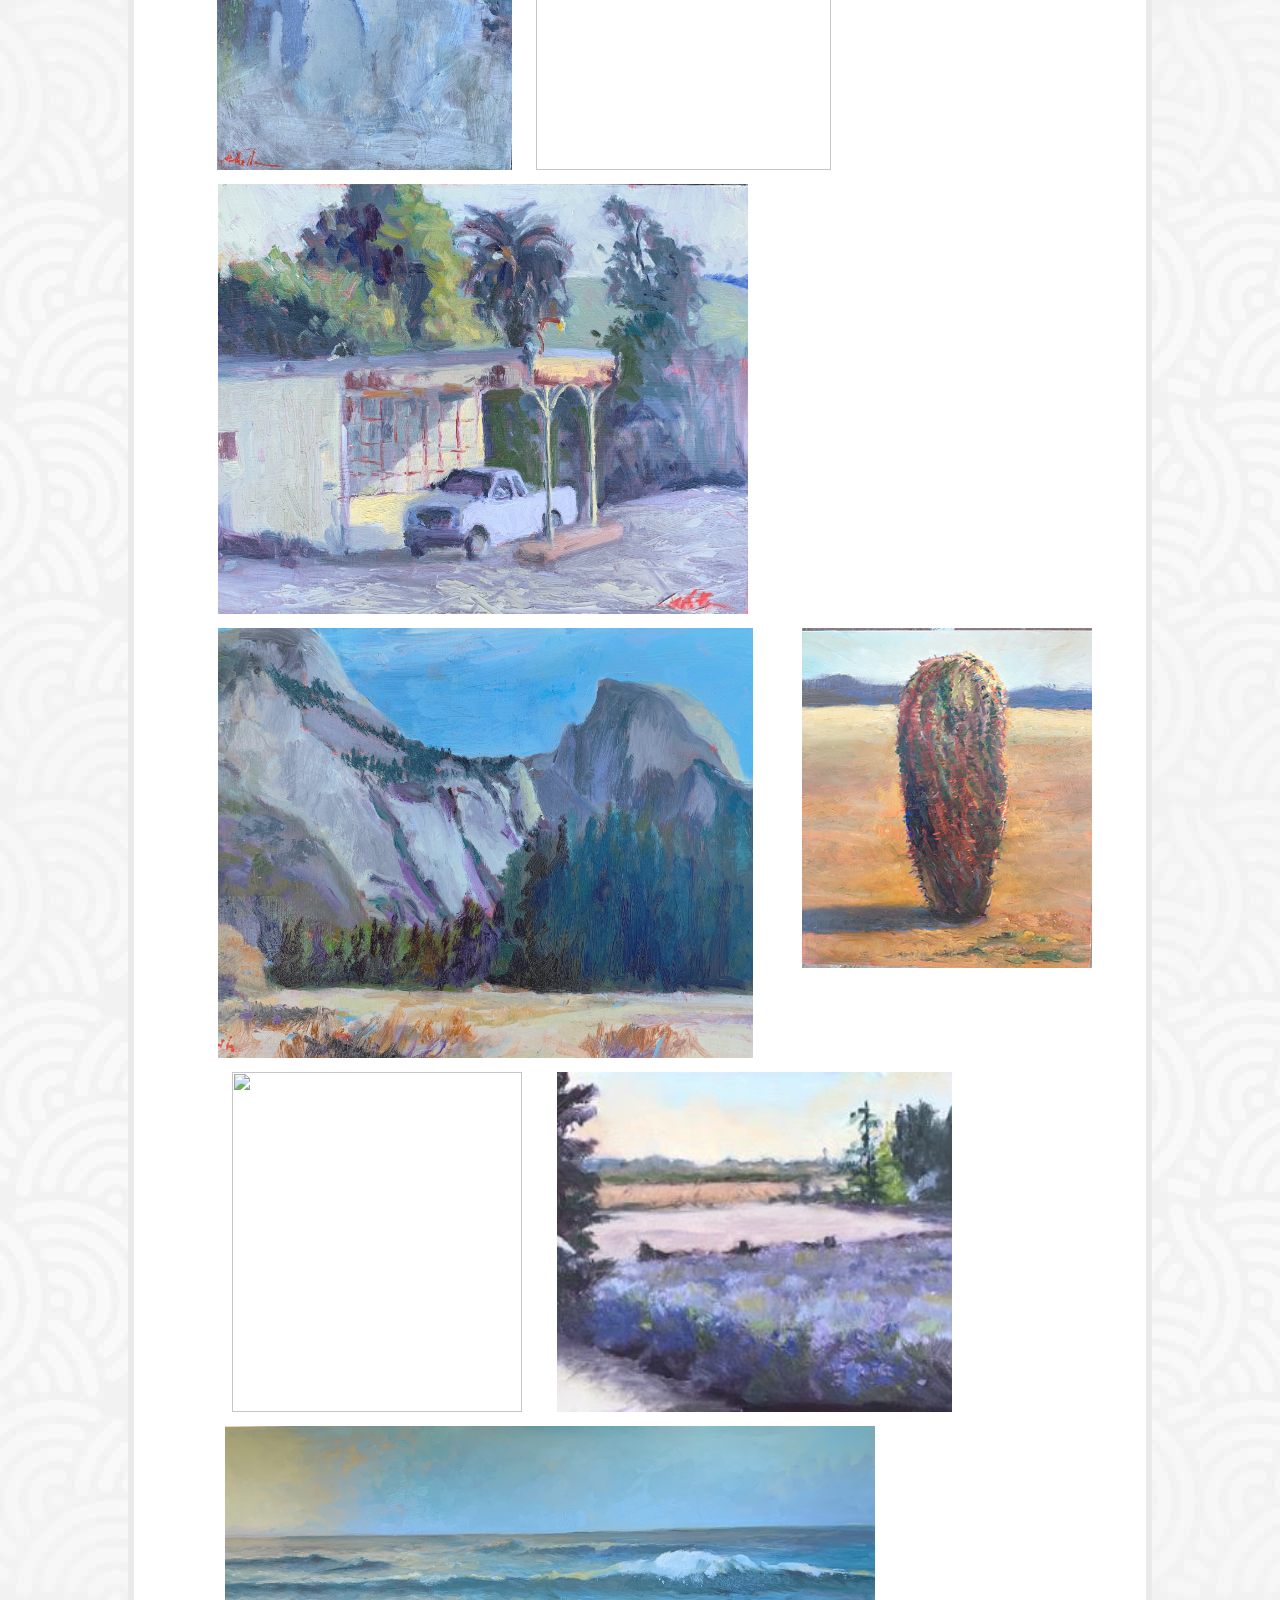
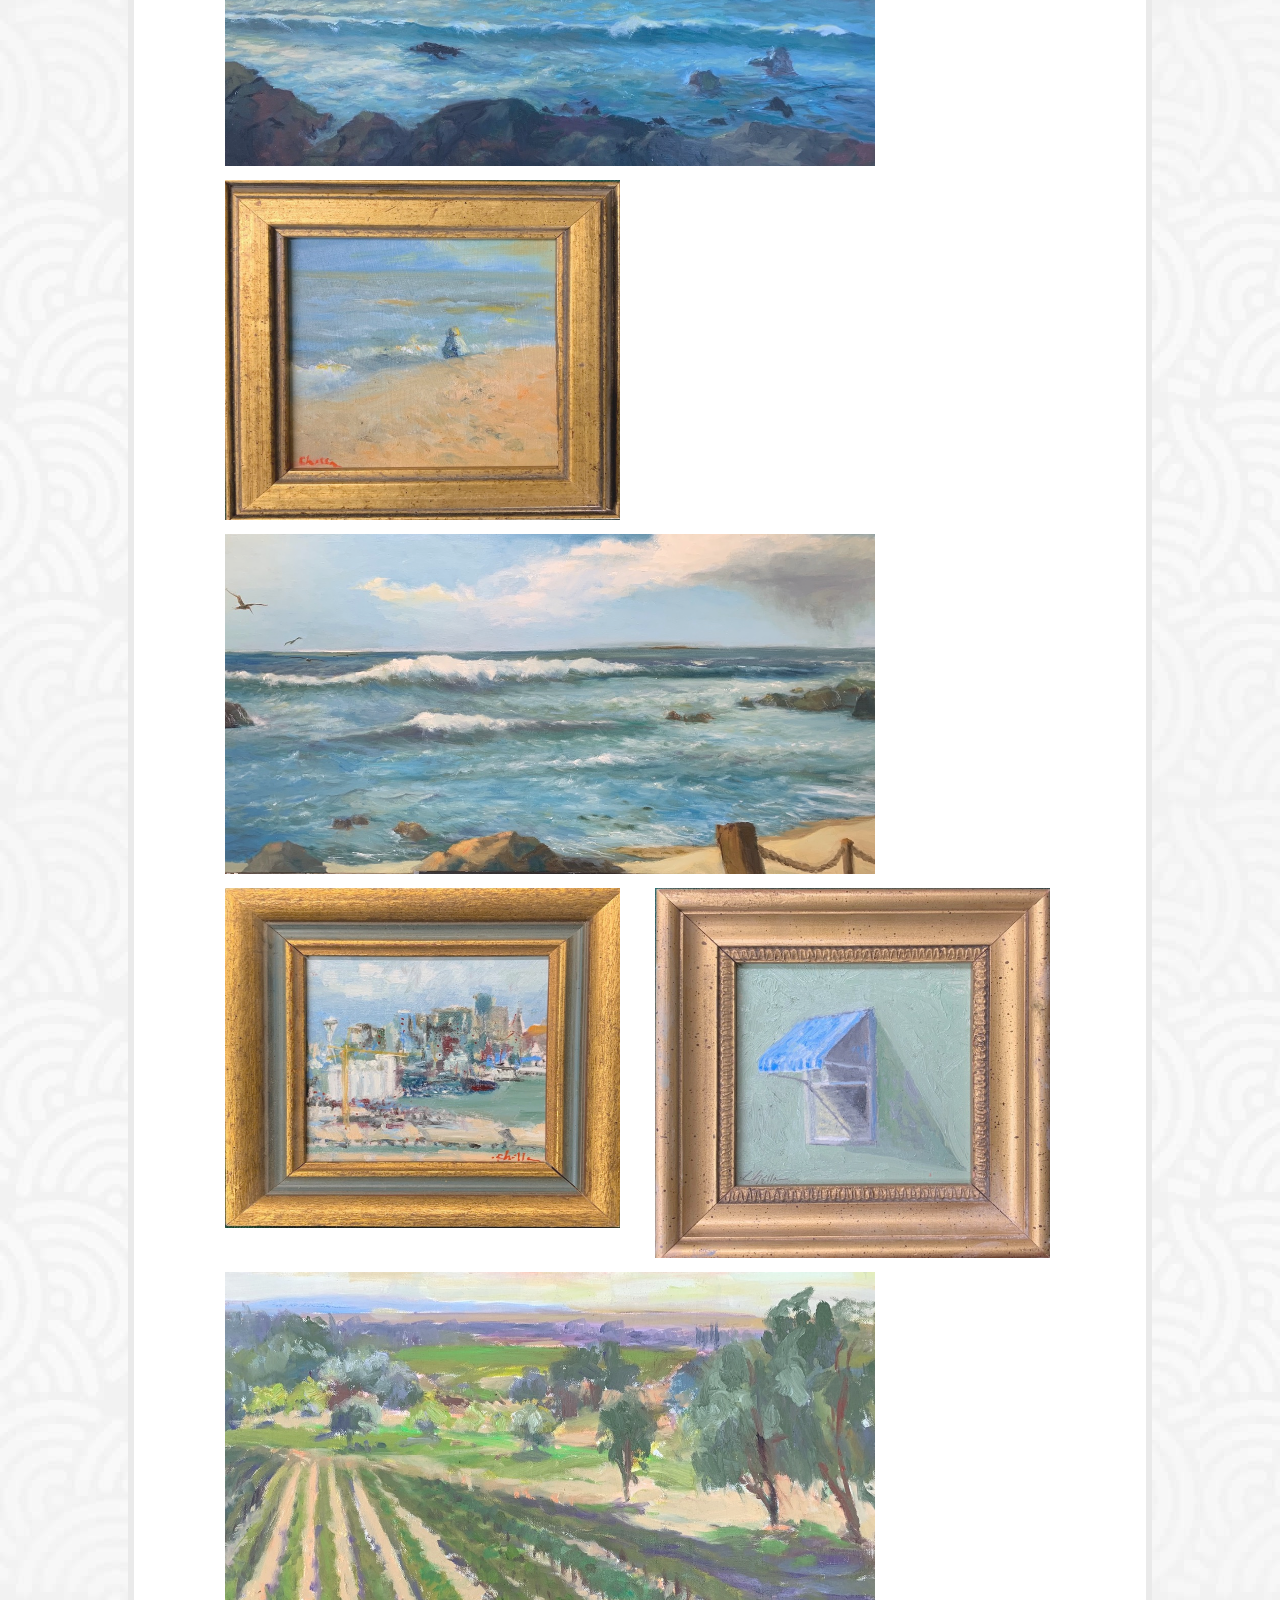
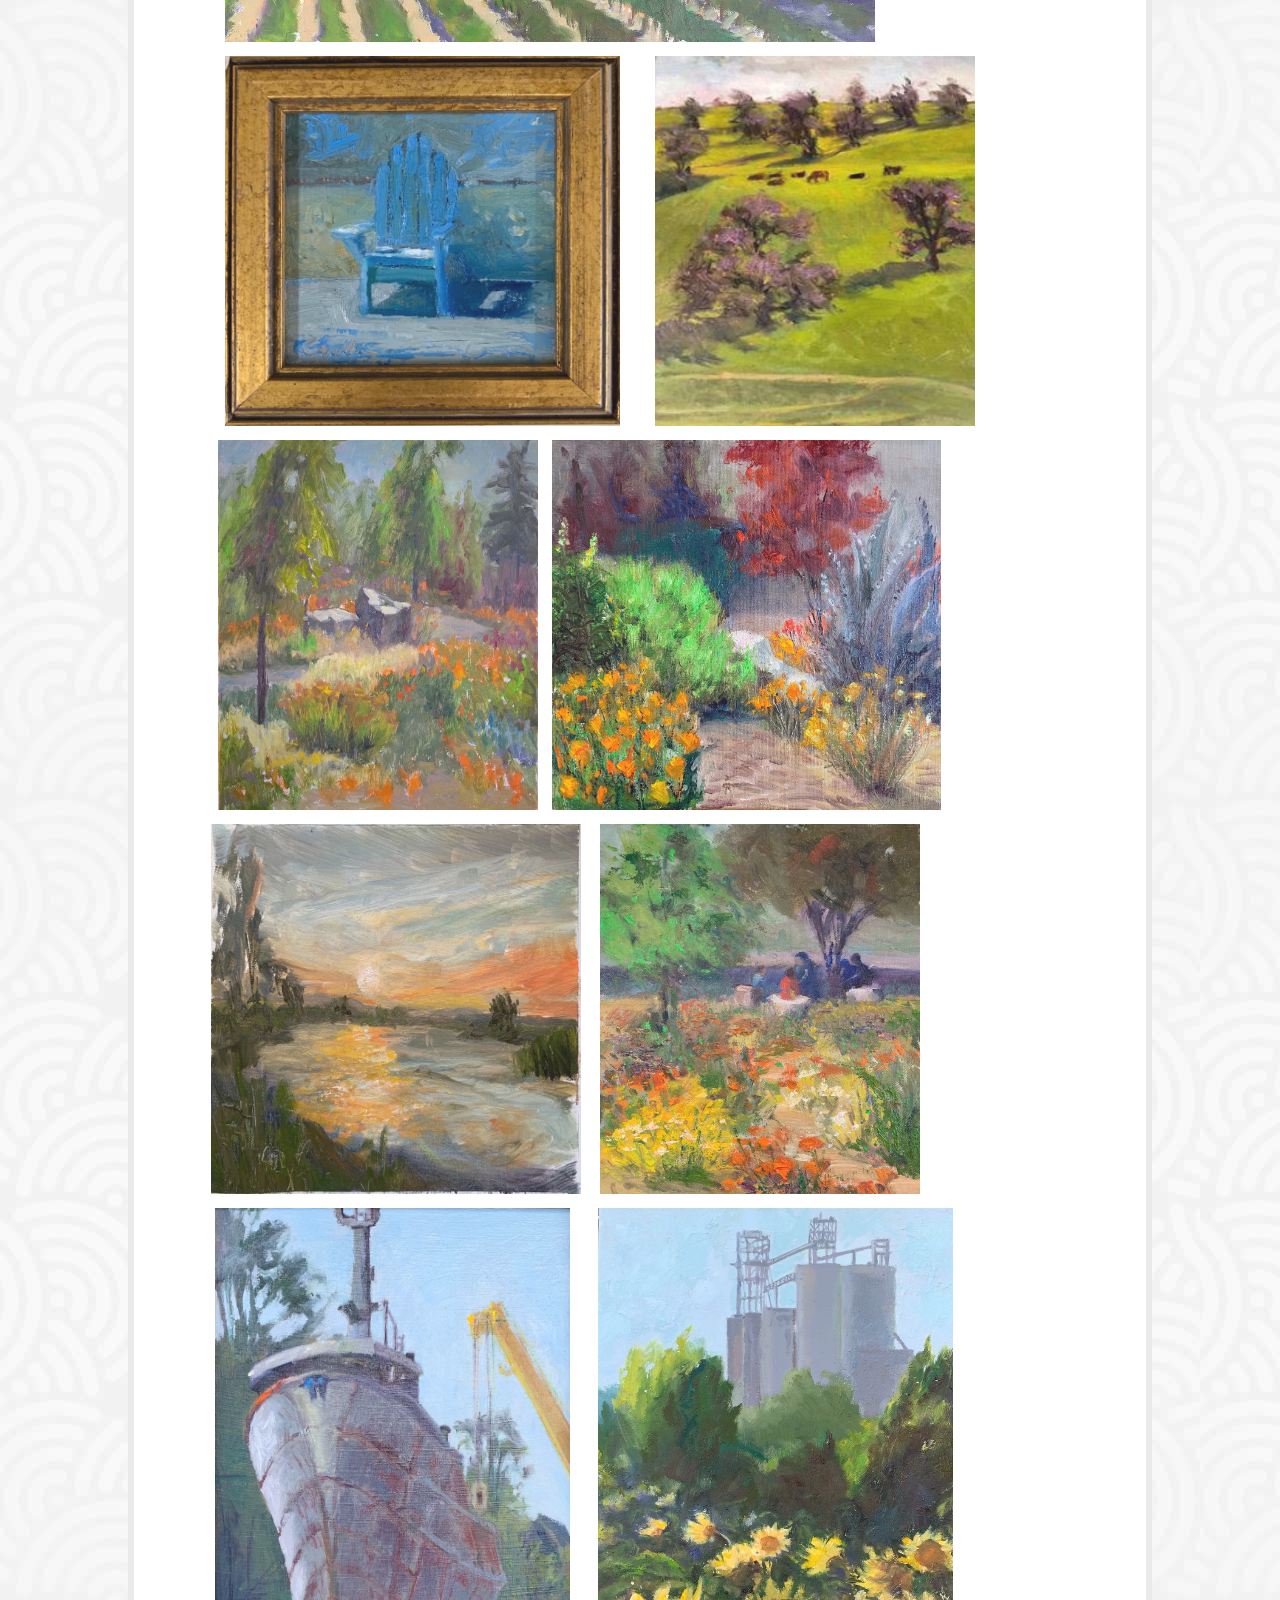
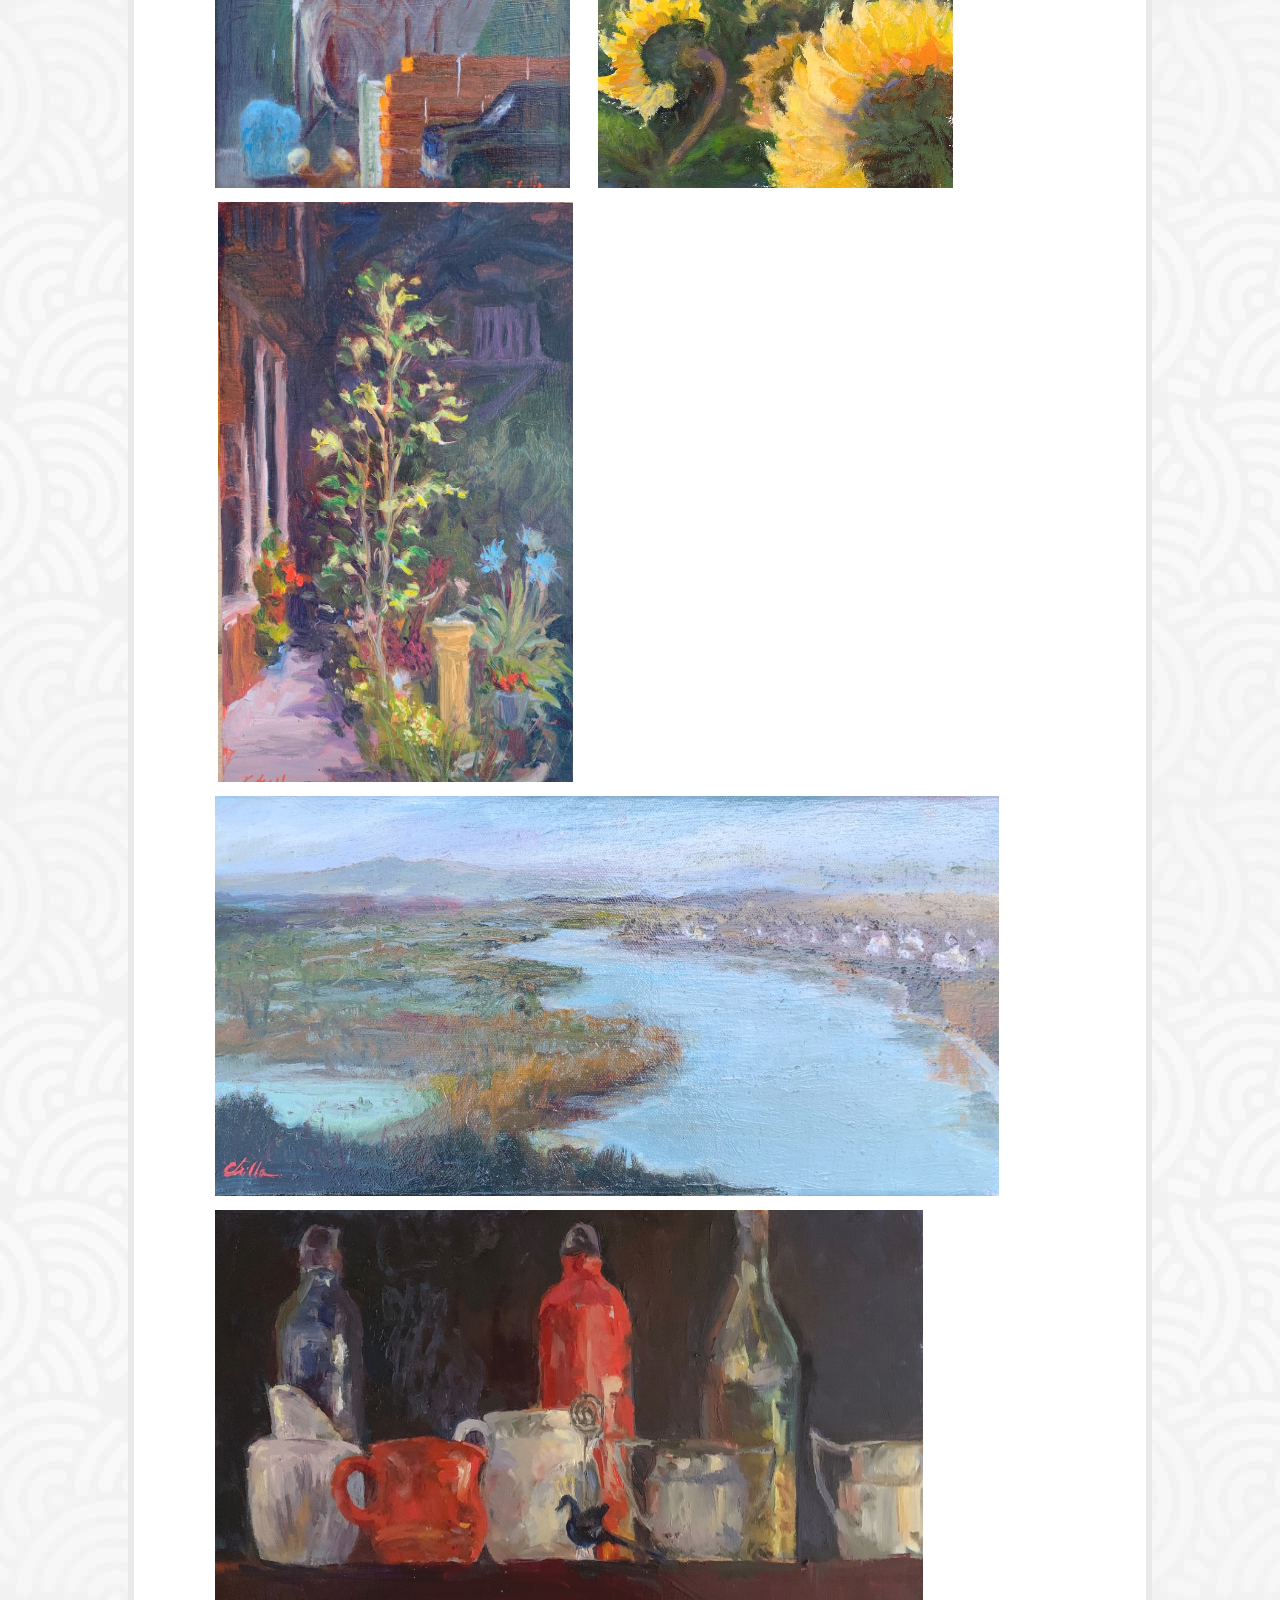
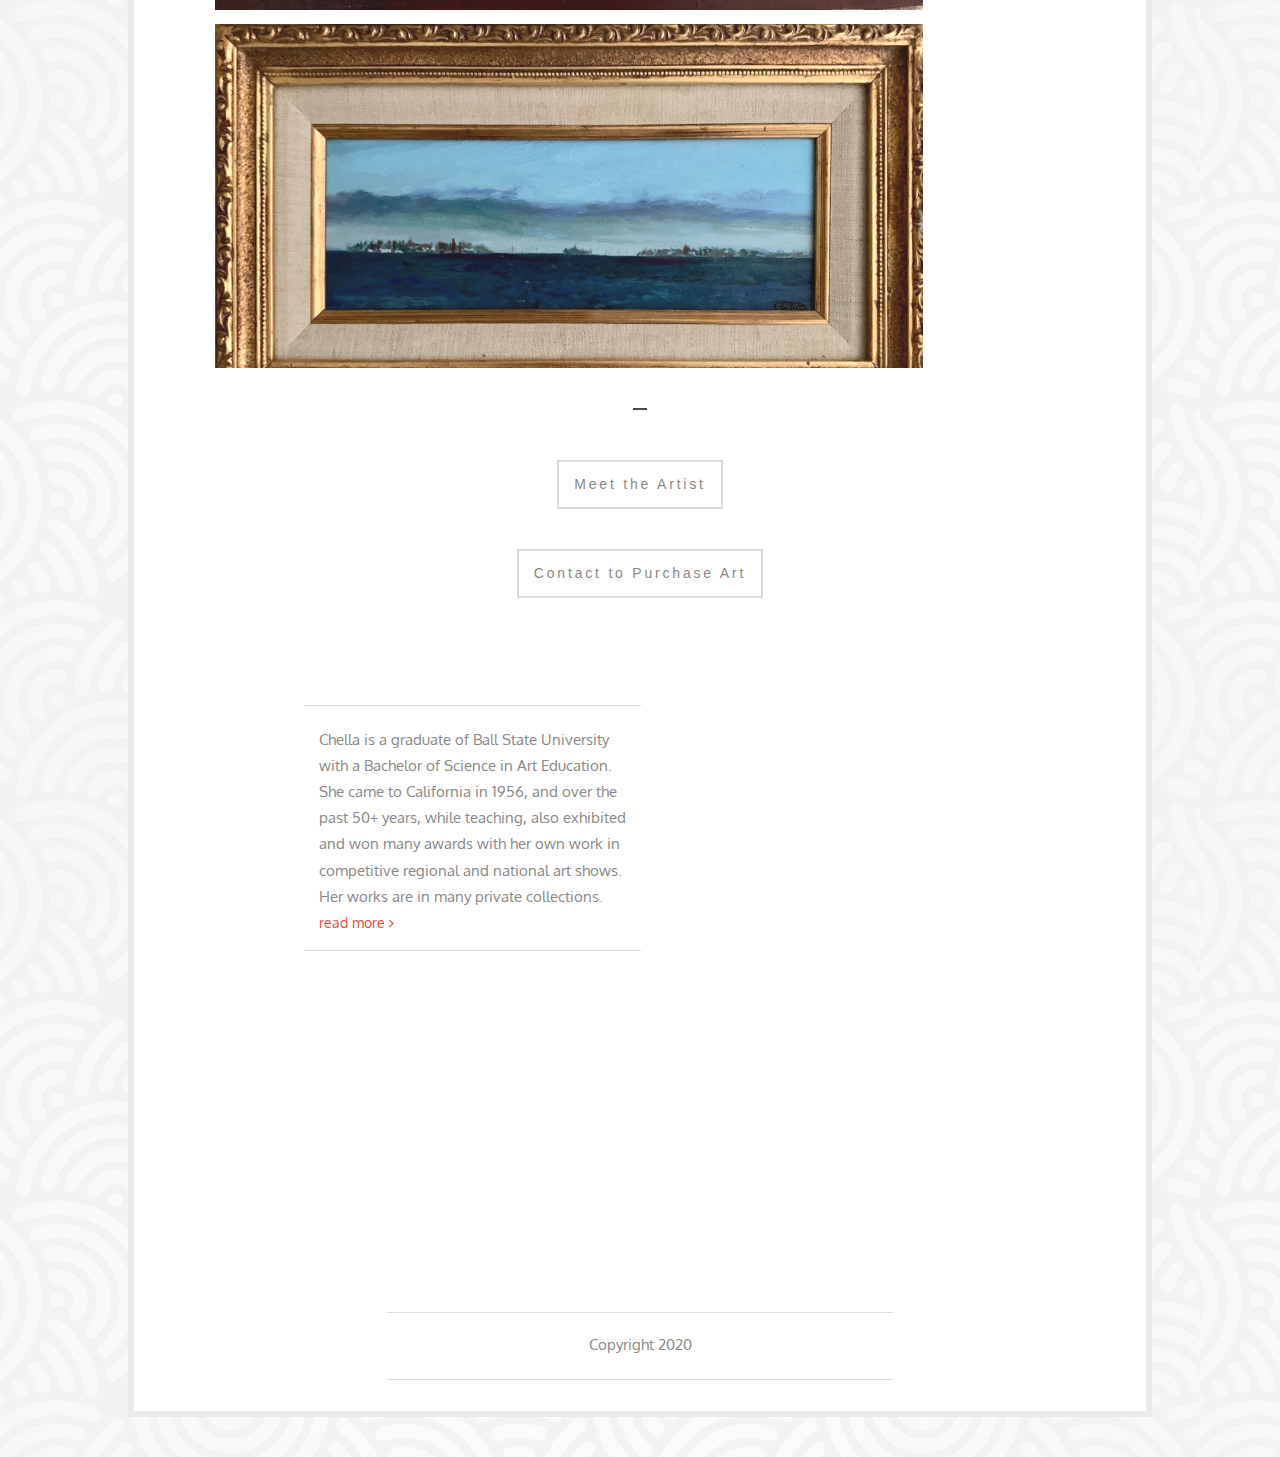
==== commit 9e67db55: "added more paintings" ====
--- a/index-work.html
+++ b/index-work.html
@@ -36,7 +36,7 @@
            <div class="title"> - Plein Air Artist -  </div>
          </div>
 
-         <!-- Navigation -->
+         <!-- Navigation --> 
          <nav class="navbar navbar-default" role="navigation">
             <!-- Brand and toggle get grouped for better mobile display -->
             <div class="navbar-header">
@@ -110,12 +110,13 @@
 
                <ul class="portfolio-filter text-center">
                 <li><a class="btn btn-default active" href="#" data-filter="*">All Artwork</a></li>
-                <li><a class="btn btn-default" href="#" data-filter="*">Plein Air Artwork</a></li>
+                <li><a class="btn btn-default" href="#" data-filter=".plein">En plein aire</a></li>
+                <li><a class="btn btn-default" href="#" data-filter=".studio">Studio</a></li>
                </ul><!--/#portfolio-filter-->
 
                <div class="row-grid" style="width: 1140px;">
                  <div class="portfolio-items grid">
-                    <div class="portfolio-item summer col-1-1 col-1-1 col-1-1 thumbs">
+                    <div class="portfolio-item plein col-1-1 col-1-1 col-1-1 thumbs">
                       <figure class="effect-moses wow fadeIn" data-wow-delay="0.1s">
                        <a href="img/HiddenSculpture.jpg">
 					   <img src="img/HiddenSculpture.jpg" style="width: 405px; height: 328px; margin-right: 0.5em; margin-bottom: 1em;" alt=""/>
@@ -127,7 +128,7 @@
 				       </figure>
                     </div><!-- /portfolio-item -->
 
-                    <div class="portfolio-item autumn col-1-1 col-1-1 col-1-1 thumbs">
+                    <div class="portfolio-item plein col-1-1 col-1-1 col-1-1 thumbs">
                        <figure class="effect-moses wow fadeIn">
                        <a href="img/LodiLake.jpeg">
 					   <img src="img/LodiLake.jpeg" style="width: 437px; height: 328px; margin-right: 1em; margin-bottom: 1em;" alt=""/>
@@ -139,7 +140,7 @@
 				       </figure>       
                     </div><!-- /portfolio-item -->
 
-                    <div class="portfolio-item spring col-1-1 col-1-1 col-1-1 thumbs">
+                    <div class="portfolio-item plein col-1-1 col-1-1 col-1-1 thumbs">
                        <figure class="effect-moses wow fadeIn">
                        <a href="img/myyellowboat.jpeg">
 					   <img src="img/myyellowboat.jpeg" style="width: 260px; height: 328px; margin-right: 1em; margin-bottom: 1em;" alt=""/>
@@ -151,7 +152,7 @@
 				       </figure>       
                     </div><!-- /portfolio-item -->
 
-                    <div class="portfolio-item spring col-1-1 col-1-1 col-1-1 thumbs">
+                    <div class="portfolio-item plein col-1-1 col-1-1 col-1-1 thumbs">
                        <figure class="effect-moses wow fadeIn">
                        <a href="img/OriginalMeyerRoadBarn.jpg">
 					   <img src="img/OriginalMeyerRoadBarn.jpg" style="width: 340px; height: 340px; margin-left: 1em; margin-right: 0.5em; margin-bottom: 1em;" alt=""/>
@@ -163,7 +164,7 @@
 				      </figure>       
                     </div><!-- /portfolio-item -->
           
-                    <div class="portfolio-item summer col-1-1 col-1-1 col-1-1thumbs">
+                    <div class="portfolio-item plein col-1-1 col-1-1 col-1-1thumbs">
                        <figure class="effect-moses wow fadeIn">
                        <a href="img/thebreeze.g.jpeg">
 					   <img src="img/thebreeze.g.jpeg" style="width: 250px; height: 340px; margin-left: 0.85em; margin-right: 1em; margin-bottom: 1em;" alt=""/>
@@ -175,10 +176,10 @@
 				       </figure>     
                     </div><!-- /portfolio-item -->
 
-                    <div class="portfolio-item summer col-1-1 col-1-1 col-1-1 thumbs">
-                       <figure class="effect-moses wow fadeIn">
-                       <a href="img/IMG_0570.jpeg">
-					   <img src="img/IMG_0570.jpeg" style="width: 480px; height: 340px; margin-left: 0.5em; margin-right: 1em; margin-bottom: 1em;" alt=""/>
+                    <div class="portfolio-item plein col-1-1 col-1-1 col-1-1 thumbs">
+                       <figure class="effect-moses wow fadeIn">
+                       <a href="img/westsidesunset.jpeg">
+					   <img src="img/westsidesunset.jpeg" style="width: 480px; height: 340px; margin-left: 0.5em; margin-right: 1em; margin-bottom: 1em;" alt=""/>
 					   <figcaption>
 							<h2>Westside Sunset</h2>
 							<p>9" x 12" <br> $525.00</p>
@@ -187,7 +188,7 @@
 				       </figure>       
                     </div><!-- /portfolio-item -->
 
-                    <div class="portfolio-item autumn col-1-1 col-1-1 col-1-1 thumbs">
+                    <div class="portfolio-item plein col-1-1 col-1-1 col-1-1 thumbs">
                        <figure class="effect-moses wow fadeIn">
                        <a href="img/specialformY.jpeg">
 					   <img src="img/specialformY.jpeg" style="width: 428px; height: 320px; margin-left: 1em; margin-right: 0.5em; margin-bottom: 1em;" alt=""/>
@@ -199,7 +200,7 @@
 				       </figure>        
                     </div><!-- /portfolio-item -->
 
-                    <div class="portfolio-item autumn col-1-1 col-1-1 col-1-1 thumbs">
+                    <div class="portfolio-item plein col-1-1 col-1-1 col-1-1 thumbs">
                        <figure class="effect-moses wow fadeIn">
                        <a href="img/Checks & Water.jpeg">
 					   <img src="img/Checks & Water.jpeg" style="width: 666px; height: 320px; margin-left: 0.7em; margin-right: 1em; margin-bottom: 1em;" alt=""/>
@@ -212,7 +213,7 @@
                     </div><!-- /portfolio-item -->
                     
 
-                     <div class="portfolio-item spring col-1-1 col-1-1 col-1-1 thumbs">
+                     <div class="portfolio-item plein col-1-1 col-1-1 col-1-1 thumbs">
                        <figure class="effect-moses wow fadeIn">
                        <a href="img/THE YOSEMITE TREE.jpeg">
 					   <img src="img/THE YOSEMITE TREE.jpeg" style="width: 465px; height: 350px; margin-left: 1em; margin-right: 1em; margin-bottom: 1em;" alt=""/>
@@ -224,7 +225,7 @@
 				       </figure>  
                     </div><!-- /portfolio-item -->
 
-                     <div class="portfolio-item spring col-1-1 col-1-1 col-1-1 thumbs">
+                     <div class="portfolio-item plein col-1-1 col-1-1 col-1-1 thumbs">
                        <figure class="effect-moses wow fadeIn">
                        <a href="img/sunnyelevator.jpeg">
 					   <img src="img/sunnyelevator.jpeg" style="width: 295px; height: 350px; margin-left: 0.7em; margin-right: 1em; margin-bottom: 1em;" alt=""/>
@@ -236,7 +237,7 @@
 				       </figure>  
                     </div><!-- /portfolio-item -->
 
-                                        <div class="portfolio-item spring col-1-1 col-1-1 col-1-1 thumbs">
+                                        <div class="portfolio-item plein col-1-1 col-1-1 col-1-1 thumbs">
                        <figure class="effect-moses wow fadeIn">
                        <a href="img/THE MOMENT.jpeg">
 					   <img src="img/THE MOMENT.jpeg" style="width: 295px; height: 350px; margin-left: 0.7em; margin-right: 1em; margin-bottom: 1em;" alt=""/>
@@ -248,19 +249,19 @@
 				       </figure>  
                     </div><!-- /portfolio-item -->
 
-                                        <div class="portfolio-item spring col-1-1 col-1-1 col-1-1 thumbs">
+                                        <div class="portfolio-item plein col-1-1 col-1-1 col-1-1 thumbs">
                        <figure class="effect-moses wow fadeIn">
                        <a href="img/ValleyVineyard.jpeg">
 					   <img src="img/ValleyVineyard.jpeg" style="width: 465px; height: 350px; margin-left: 1em; margin-right: 0.5em; margin-bottom: 1em;" alt=""/>
 					   <figcaption>
 							<h2>Valley Vineyard</h2>
-							<p>11" x 14" <br></p>
-					   </figcaption>
-                       </a>
-				       </figure>  
-                    </div><!-- /portfolio-item -->
-
-                     <div class="portfolio-item spring col-1-1 col-1-1 col-1-1 thumbs">
+              <p>11" x 14" <br>$475</p>
+					   </figcaption>
+                       </a>
+				       </figure>  
+                    </div><!-- /portfolio-item -->
+
+                     <div class="portfolio-item plein col-1-1 col-1-1 col-1-1 thumbs">
                        <figure class="effect-moses wow fadeIn">
                        <a href="img/UnfinishedPortrait.jpeg">
 					   <img src="img/UnfinishedPortrait.jpeg" style="width: 295px; height: 350px; margin-left: 0.9em; margin-right: 1em; margin-bottom: 1em;" alt=""/>
@@ -272,7 +273,7 @@
 				       </figure>  
                     </div><!-- /portfolio-item -->
 
-                     <div class="portfolio-item spring col-1-1 col-1-1 col-1-1 thumbs">
+                     <div class="portfolio-item plein col-1-1 col-1-1 col-1-1 thumbs">
                        <figure class="effect-moses wow fadeIn">
                        <a href="img/dancer.jpeg">
 					   <img src="img/dancer.jpeg" style="width: 295px; height: 350px; margin-left: 0.7em; margin-right: 1em; margin-bottom: 1em;" alt=""/>
@@ -284,7 +285,7 @@
 				       </figure>  
                     </div><!-- /portfolio-item -->
 
-                     <div class="portfolio-item spring col-1-1 col-1-1 col-1-1 thumbs">
+                     <div class="portfolio-item plein col-1-1 col-1-1 col-1-1 thumbs">
                        <figure class="effect-moses wow fadeIn">
                        <a href="img/FirstTexico.jpeg">
 					   <img src="img/FirstTexico.jpeg" style="width: 537px; height: 430px; margin-left: 1em; margin-right: 0.5em; margin-bottom: 1em;" alt=""/>
@@ -296,7 +297,7 @@
 				       </figure>  
                     </div><!-- /portfolio-item -->
 
-                     <div class="portfolio-item spring col-1-1 col-1-1 col-1-1 thumbs">
+                     <div class="portfolio-item plein col-1-1 col-1-1 col-1-1 thumbs">
                        <figure class="effect-moses wow fadeIn">
                        <a href="img/MidPathY.jpeg">
 					   <img src="img/MidPathY.jpeg" style="width: 535px; height: 430px; margin-left: 1em; margin-right: 1em; margin-bottom: 1em;" alt=""/>
@@ -308,7 +309,7 @@
 				       </figure>  
                     </div><!-- /portfolio-item -->
 
-                     <div class="portfolio-item spring col-1-1 col-1-1 col-1-1 thumbs">
+                     <div class="portfolio-item plein col-1-1 col-1-1 col-1-1 thumbs">
                        <figure class="effect-moses wow fadeIn">
                        <a href="img/Southeast Barrel Cactus.jpg">
 					   <img src="img/Southeast Barrel Cactus.jpg" style="width: 290px; height: 340px; margin-left: 2.5em; margin-right: 0.5em; margin-bottom: 1em;" alt=""/>
@@ -321,7 +322,7 @@
                     </div><!-- /portfolio-item -->
 
                     
-                     <div class="portfolio-item spring col-1-1 col-1-1 col-1-1 thumbs">
+                     <div class="portfolio-item plein col-1-1 col-1-1 col-1-1 thumbs">
                        <figure class="effect-moses wow fadeIn">
                        <a href="img/Ponderous.jpeg">
 					   <img src="img/Ponderous.jpeg" style="width: 290px; height: 340px; margin-left: 2em; margin-right: 1em; margin-bottom: 1em;" alt=""/>
@@ -333,7 +334,7 @@
 				       </figure>  
                     </div><!-- /portfolio-item -->
 
-                     <div class="portfolio-item spring col-1-1 col-1-1 col-1-1 thumbs">
+                     <div class="portfolio-item plein col-1-1 col-1-1 col-1-1 thumbs">
                        <figure class="effect-moses wow fadeIn">
                        <a href="img/SoftLavender.jpg">
 					   <img src="img/SoftLavender.jpg" style="width: 395px; height: 340px; margin-left: 1.5em; margin-right: 1em; margin-bottom: 1em;" alt=""/>
@@ -344,6 +345,224 @@
                        </a>
 				       </figure>  
                     </div><!-- /portfolio-item -->
+
+                     <div class="portfolio-item studio col-1-1 col-1-1 col-1-1 thumbs">
+                       <figure class="effect-moses wow fadeIn">
+                       <a href="img/oceanearlylight.jpg">
+					   <img src="img/oceanearlylight.jpg" style="width: 650px; height: 340px; margin-left: 1.5em; margin-right: 1em; margin-bottom: 1em;" alt=""/>
+					   <figcaption>
+							<h2>Ocean Early Light</h2>
+							<p>24” x 48” <br> Oil on Canvas <br> SOLD</p>
+					   </figcaption>
+                       </a>
+				       </figure>  
+                    </div><!-- /portfolio-item -->
+
+                    <div class="portfolio-item studio col-1-1 col-1-1 col-1-1 thumbs">
+                       <figure class="effect-moses wow fadeIn">
+                       <a href="img/jean.jpeg">
+					   <img src="img/jean.jpeg" style="width: 395px; height: 340px; margin-left: 1.5em; margin-right: 1em; margin-bottom: 1em;" alt=""/>
+					   <figcaption>
+							<h2>Jean</h2>
+							<p>4” x 4” <br> Oil on Panel <br> Wood framed <br> $250</p>
+					   </figcaption>
+                       </a>
+				       </figure>  
+                    </div><!-- /portfolio-item -->
+
+                    <div class="portfolio-item studio col-1-1 col-1-1 col-1-1 thumbs">
+                       <figure class="effect-moses wow fadeIn">
+                       <a href="img/offshore.jpg">
+					   <img src="img/offshore.jpg" style="width: 650px; height: 340px; margin-left: 1.5em; margin-right: 1em; margin-bottom: 1em;" alt=""/>
+					   <figcaption>
+							<h2>Off Shore</h2>
+							<p>24” x 48” <br> Oil on Canvas <br> Unframed <br> $600</p>
+					   </figcaption>
+                       </a>
+				       </figure>  
+                    </div><!-- /portfolio-item -->
+
+                    <div class="portfolio-item studio col-1-1 col-1-1 col-1-1 thumbs">
+                       <figure class="effect-moses wow fadeIn">
+                       <a href="img/seattle.jpeg">
+					   <img src="img/seattle.jpeg" style="width: 395px; height: 340px; margin-left: 1.5em; margin-right: 1em; margin-bottom: 1em;" alt=""/>
+					   <figcaption>
+							<h2>Seattle</h2>
+							<p>4” x 4” <br> Oil on Panel <br> Wood framed <br> $250</p>
+					   </figcaption>
+                       </a>
+				       </figure>  
+                    </div><!-- /portfolio-item -->
+
+                    <div class="portfolio-item studio col-1-1 col-1-1 col-1-1 thumbs">
+                       <figure class="effect-moses wow fadeIn">
+                       <a href="img/vava.jpeg">
+					   <img src="img/vava.jpeg" style="width: 395px; height: 370px; margin-left: 1.5em; margin-right: 1em; margin-bottom: 1em;" alt=""/>
+					   <figcaption>
+							<h2>Vava Window</h2>
+							<p>4” x 4” <br> Oil on Panel <br> Wood framed <br> $250</p>
+					   </figcaption>
+                       </a>
+				       </figure>  
+                    </div><!-- /portfolio-item -->
+
+                    <div class="portfolio-item plein col-1-1 col-1-1 col-1-1 thumbs">
+                       <figure class="effect-moses wow fadeIn">
+                       <a href="img/onturlockroad.jpg">
+					   <img src="img/onturlockroad.jpg" style="width: 650px; height: 370px; margin-left: 1.5em; margin-right: 1em; margin-bottom: 1em;" alt=""/>
+					   <figcaption>
+							<h2>On Turlock Road</h2>
+							<p>12” x 24” <br> Oil on Canvas <br> Framed <br> $550</p>
+					   </figcaption>
+                       </a>
+				       </figure>  
+                    </div><!-- /portfolio-item -->
+
+                     <div class="portfolio-item studio col-1-1 col-1-1 col-1-1 thumbs">
+                       <figure class="effect-moses wow fadeIn">
+                       <a href="img/bluechair.jpeg">
+					   <img src="img/bluechair.jpeg" style="width: 395px; height: 370px; margin-left: 1.5em; margin-right: 1em; margin-bottom: 1em;" alt=""/>
+					   <figcaption>
+							<h2>Blue Chair</h2>
+							<p>4” x 4” <br> Oil on Panel <br> Wood framed <br> $250</p>
+					   </figcaption>
+                       </a>
+				       </figure>  
+                    </div><!-- /portfolio-item -->
+
+                    <div class="portfolio-item plein col-1-1 col-1-1 col-1-1 thumbs">
+                       <figure class="effect-moses wow fadeIn">
+                       <a href="img/purpletree.jpg">
+					   <img src="img/purpletree.jpg" style="width: 320px; height: 370px; margin-left: 1.5em; margin-right: 1em; margin-bottom: 1em;" alt=""/>
+					   <figcaption>
+							<h2>Purple Tree</h2>
+							<p>12” x 9” <br> Oil on Panel <br> Framed <br> $600</p>
+					   </figcaption>
+                       </a>
+				       </figure>  
+                    </div><!-- /portfolio-item -->
+
+                    <div class="portfolio-item plein col-1-1 col-1-1 col-1-1 thumbs">
+                       <figure class="effect-moses wow fadeIn">
+                       <a href="img/llpath.jpg">
+					   <img src="img/llpath.jpg" style="width: 320px; height: 370px; margin-left: 1.0em; margin-right: 0.5em; margin-bottom: 1em;" alt=""/>
+					   <figcaption>
+							<h2>L.L. Blue Cactus</h2>
+							<p>9” x 12” <br> Oil <br> Unframed <br> $200</p>
+					   </figcaption>
+                       </a>
+				       </figure>  
+                    </div><!-- /portfolio-item -->
+
+                    <div class="portfolio-item plein col-1-1 col-1-1 col-1-1 thumbs">
+                       <figure class="effect-moses wow fadeIn">
+                       <a href="img/bluecactus.jpg">
+					   <img src="img/bluecactus.jpg" style="width: 395px; height: 370px; margin-left: 0.5em; margin-right: 0.5em; margin-bottom: 1em;" alt=""/>
+					   <figcaption>
+							<h2>L.L. Path</h2>
+							<p>12” x 12” <br> Oil <br> Unframed <br> $300</p>
+					   </figcaption>
+                       </a>
+				       </figure>  
+                    </div><!-- /portfolio-item -->
+
+                    <div class="portfolio-item plein col-1-1 col-1-1 col-1-1 thumbs">
+                       <figure class="effect-moses wow fadeIn">
+                       <a href="img/deltamiddleriver.jpeg">
+					   <img src="img/deltamiddleriver.jpeg" style="width: 375px; height: 370px; margin-left: 0.5em; margin-right: 0.5em; margin-bottom: 1em;" alt=""/>
+					   <figcaption>
+							<h2>Delta Middle River</h2>
+							<p>9” x 12” <br> Oil on Canva <br> Unframed <br> $200</p>
+					   </figcaption>
+                       </a>
+				       </figure>  
+                    </div><!-- /portfolio-item -->
+
+                     <div class="portfolio-item plein col-1-1 col-1-1 col-1-1 thumbs">
+                       <figure class="effect-moses wow fadeIn">
+                       <a href="img/lessoninthepark.jpg">
+					   <img src="img/lessoninthepark.jpg" style="width: 320px; height: 370px; margin-left: 0.5em; margin-right: 1em; margin-bottom: 1em;" alt=""/>
+					   <figcaption>
+							<h2>Lesson in the Park</h2>
+							<p>9” x 12” <br> Oil <br> Unframed <br> $200</p>
+					   </figcaption>
+                       </a>
+				       </figure>  
+                    </div><!-- /portfolio-item -->
+
+                     <div class="portfolio-item plein col-1-1 col-1-1 col-1-1 thumbs">
+                       <figure class="effect-moses wow fadeIn">
+                       <a href="img/Triana.jpg">
+					   <img src="img/Triana.jpg" style="width: 355px; height: 580px; margin-left: 0.8em; margin-right: 0.5em; margin-bottom: 1em;" alt=""/>
+					   <figcaption>
+							<h2>Triana</h2>
+							<p>14” x 11” <br> Oil on Panel <br> Unframed <br> $250</p>
+					   </figcaption>
+                       </a>
+				       </figure>  
+                    </div><!-- /portfolio-item -->
+
+                    <div class="portfolio-item studio col-1-1 col-1-1 col-1-1 thumbs">
+                       <figure class="effect-moses wow fadeIn">
+                       <a href="img/sunflower.jpg">
+					   <img src="img/sunflower.jpg" style="width: 355px; height: 580px; margin-left: 1.5em; margin-right: 0.5em; margin-bottom: 1em;" alt=""/>
+					   <figcaption>
+							<h2>Sunflowers & Elevator</h2>
+							<p>16” x 30” <br> Oil on Canvas <br> Unframed <br> $725</p>
+					   </figcaption>
+                       </a>
+				       </figure>  
+                    </div><!-- /portfolio-item -->
+
+                    <div class="portfolio-item plein col-1-1 col-1-1 col-1-1 thumbs">
+                       <figure class="effect-moses wow fadeIn">
+                       <a href="img/richardestate.jpg">
+					   <img src="img/richardestate.jpg" style="width: 355px; height: 580px; margin-left: 1.0em; margin-right: 1em; margin-bottom: 1em;" alt=""/>
+					   <figcaption>
+							<h2>Richards’ Estate</h2>
+							<p>12” x 9” <br> Oil on Panel <br> Unframed <br> $200</p>
+					   </figcaption>
+                       </a>
+				       </figure>  
+                    </div><!-- /portfolio-item -->
+
+                    <div class="portfolio-item plein col-1-1 col-1-1 col-1-1 thumbs">
+                       <figure class="effect-moses wow fadeIn">
+                       <a href="img/riverislandestates.jpg">
+					   <img src="img/riverislandestates.jpg" style="width: 800px; height: 400px; margin-left: 0.8em; margin-right: 1em; margin-bottom: 1em;" alt=""/>
+					   <figcaption>
+							<h2>River Island Estates</h2>
+							<p>8” x 16” <br> Oil on Panel <br> Black Floater Frame <br> Regional Show Winner <br> $450</p>
+					   </figcaption>
+                       </a>
+				       </figure>  
+                    </div><!-- /portfolio-item -->
+
+                    <div class="portfolio-item studio col-1-1 col-1-1 col-1-1 thumbs">
+                       <figure class="effect-moses wow fadeIn">
+                       <a href="img/collection.jpg">
+					   <img src="img/collection.jpg" style="width: 720px; height: 400px; margin-left: 0.8em; margin-right: 1em; margin-bottom: 1em;" alt=""/>
+					   <figcaption>
+							<h2>Collection</h2>
+							<p>7” x 14” <br> Oil on Panel <br> Unframed <br> $200</p>
+					   </figcaption>
+                       </a>
+				       </figure>  
+                    </div><!-- /portfolio-item -->
+
+                    <div class="portfolio-item studio col-1-1 col-1-1 col-1-1 thumbs">
+                       <figure class="effect-moses wow fadeIn">
+                       <a href="img/sanmateobridge.jpeg">
+					   <img src="img/sanmateobridge.jpeg" style="width: 720px; height: 400px; margin-left: 0.8em; margin-right: 1em; margin-bottom: 1em;" alt=""/>
+					   <figcaption>
+							<h2>From San Mateo Bridge</h2>
+							<p>4” x 12” <br> Oil on Panel <br> Framed <br> $250</p>
+					   </figcaption>
+                       </a>
+				       </figure>  
+                    </div><!-- /portfolio-item -->
+
+                  
 
                  </div><!-- /portfolio-items -->
                </div><!-- /row -->
